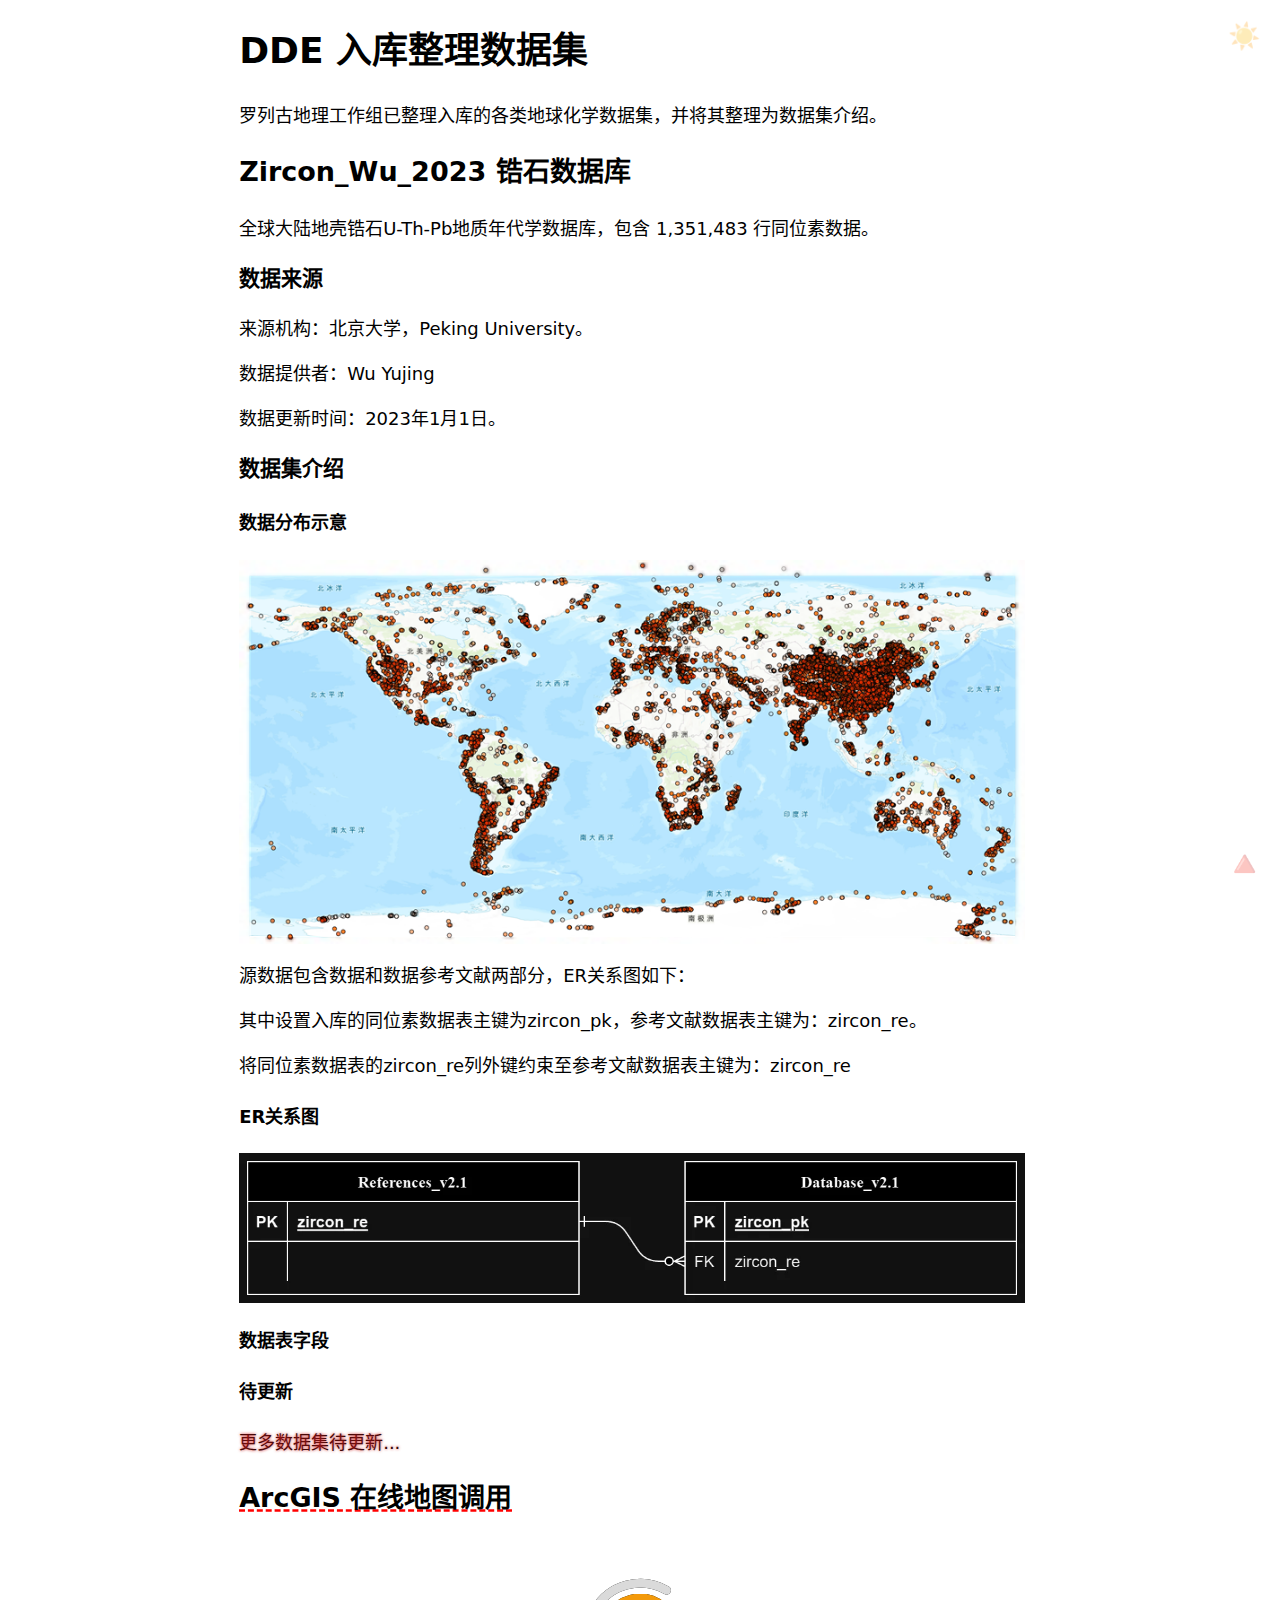
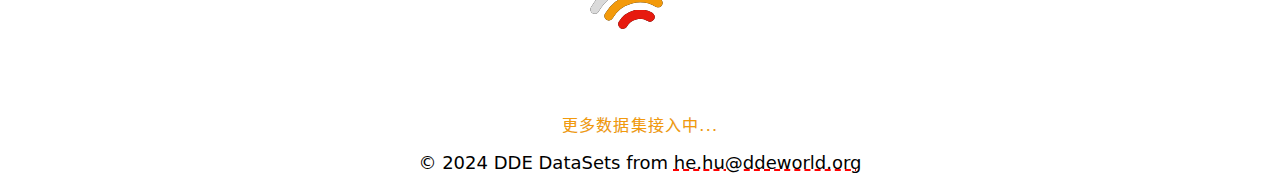
==== index.html @ 603abc11 "0.01 a标签优化" ====
<!DOCTYPE html>
<html lang="zh-CN">

<head>
  <meta charset="UTF-8" />
  <meta name="viewport" content="width=device-width, initial-scale=1.0" />
  <link rel="shortcut icon" href="./asset/pic/icon.svg" type="image/x-icon" />
  <title>DDE 整理数据集介绍</title>
  <link rel="stylesheet" href="./asset/css/main.css" />
  <link rel="stylesheet" href="./asset/css/ddeuse.css" />
  <script src="./asset/js/main.js"></script>
</head>

<body>
  <header>
    <button onclick="toggleColorSchemeMode()" id="toggle-color-scheme-change" title="切换深色模式/浅色模式"
      class="common-button"></button>
  </header>

  <main>
    <h1>DDE 入库整理数据集</h1>
    <p>
      罗列古地理工作组已整理入库的各类地球化学数据集，并将其整理为数据集介绍。
    </p>

    <h2>Zircon_Wu_2023 锆石数据库</h2>
    <p>
      全球大陆地壳锆石U-Th-Pb地质年代学数据库，包含 1,351,483 行同位素数据。
    </p>
    <h3>数据来源</h3>
    <p>来源机构：北京大学，Peking University。</p>
    <p>数据提供者：Wu Yujing</p>
    <p>数据更新时间：2023年1月1日。</p>
    <h3>数据集介绍</h3>
    <h4>数据分布示意</h4>

    <a href="./asset/pic/datapic/Zircon_Wu_2023.webp" target="_blank"><img
        src="./asset/pic/datapic/Zircon_Wu_2023-mid.png" title="全球大陆地壳锆石U-Th-Pb地质年代学数据库点位分布示意图"
        alt="全球大陆地壳锆石U-Th-Pb地质年代学数据库点位分布示意图，其中中国，欧洲，北美南美西部沿海区域的点位较为密集。"
        style="background-image: url('./asset/pic/datapic/Zircon_Wu_2023-low.jpg')" /></a>


    <p>源数据包含数据和数据参考文献两部分，ER关系图如下：</p>
    <p>
      其中设置入库的同位素数据表主键为zircon_pk，参考文献数据表主键为：zircon_re。
    </p>
    <p>
      将同位素数据表的zircon_re列外键约束至参考文献数据表主键为：zircon_re
    </p>
    <h4>ER关系图</h4>
    <img src="./asset/pic/datapic/Zircon_Wu_2023ERpic.webp" title="全球大陆地壳锆石U-Th-Pb地质年代学数据库ER关系图"
      alt="全球大陆地壳锆石U-Th-Pb地质年代学数据库ER关系图, 其中设置入库的同位素数据表主键为zircon_pk，参考文献数据表主键为：zircon_re，两者通过zircon_re列外键约束。"
      style="background-image: url('./asset/pic/datapic/Zircon_Wu_2023ERpic.webp')" />
    <h4>数据表字段</h4>

    <h4>待更新</h4>

    <p class="loading-text" data-text="更多数据集待更新...">更多数据集接入中</p>

    <h2>
      <a href="./page/ArcGIS/index.html" target="_blank">ArcGIS 在线地图调用</a>
    </h2>
  </main>

  <footer>
    <button type="button" onclick="window.scrollTo({top: 0, behavior: 'smooth'})" title="回到顶端" id="upupup"
      class="common-button">
      🔺
    </button>

    <div id="DDE-header">
      <div id="DDE-loader">
        <svg viewBox="0 0 88 88" class="circle-outer">
          <circle r="40" cy="43" cx="43" class="back"></circle>
          <circle r="40" cy="43" cx="43" class="front"></circle>
          <circle r="40" cy="43" cx="43" class="new"></circle>
        </svg>
        <svg viewBox="0 0 60 60" class="circle-middle">
          <circle r="27" cy="30" cx="30" class="back"></circle>
          <circle r="27" cy="30" cx="30" class="front"></circle>
        </svg>
        <svg viewBox="0 0 34 34" class="circle-inner">
          <circle r="14" cy="17" cx="17" class="back"></circle>
          <circle r="14" cy="17" cx="17" class="front"></circle>
        </svg>
        <div data-text="更多数据集接入中..." class="text"></div>
      </div>
    </div>

    <p>
      © 2024 DDE DataSets from
      <a href="mailto:he.hu@ddeworld.org">he.hu@ddeworld.org</a>
    </p>
  </footer>
</body>

</html>
---- asset/css/main.css ----
html {
  color-scheme: light dark;
}

body {
  font-family: system-ui;
  font-size: 1.125rem;
  line-height: 1.5;
  overflow-wrap: break-word;
  transition: all 0.36s ease-in-out;
}

main {
  width: min(70ch, 100% - 4rem);
  margin-inline: auto;
  /* background-color: #231009; */
}

a {
  text-decoration: underline dashed red;
  color: initial;
  background: linear-gradient(to right, red, #fff) no-repeat right bottom;
  background-size: 0 0.1rem;
  transition: background-size 0.3s ease-in-out;
}

/* 设置链接的样式 */
a:hover {
  background-position-x: left;
  text-decoration: none;
  background-size: 100% 0.15rem;
}

/* 令脚部居中 */
footer {
  width: min(80ch, 100% - 4rem);
  margin-inline: auto;
  text-align: center;
}

#DDE-header {
  /* background-color: #231; */
  width: fit-content;
  margin: 3.5rem auto;
  margin-inline: auto;
  align-items: center;
}

img,
svg,
video {
  max-width: 98%;
  height: auto;
  vertical-align: middle;
  font-style: italic;
  background-repeat: no-repeat;
  background-size: cover;
  shape-margin: 0.75rem;
}


/* 通用按钮样式 */
.common-button {
  position: fixed;
  width: 40px;
  height: 40px;
  line-height: 1;
  display: flex;
  align-items: center;
  justify-content: center;
  border-radius: 50%;
  cursor: pointer;
  background-color: transparent;
  border: none;
  user-select: none;
  transition: background-color 0.1s ease-in-out;
  opacity: 0.3;
}

.common-button:hover {
  opacity: 0.5;
  filter: blur(0.1rem);
}

.common-button:active {
  filter: none;
  opacity: 0.9;
  /* background-color: #666; */
}

/* 颜色切换按钮 */
#toggle-color-scheme-change {
  top: 16px;
  right: 16px;
  font-size: 26px;
}

/* 回到顶部按钮 */
#upupup {
  bottom: 16px;
  right: 16px;
  font-size: 36px;
}

/* 滚动加载字幕效果 */
.loading-text {
  visibility: hidden;
  position: relative;
}

.loading-text::before,
.loading-text::after {
  visibility: visible;
  content: attr(data-text);
}

.loading-text::after {
  color: #cf1919;
  /* font-weight: bold; */
  filter: blur(0.1rem);
  animation: textColorScroll 2s ease infinite;
  position: absolute;
  left: 0;
}

/* 定义文字滚动动画关键帧 */
@keyframes textColorScroll {
  0% {
    clip-path: inset(0 100% 0 0);
  }

  50% {
    clip-path: inset(0);
  }

  100% {
    clip-path: inset(0 0 0 100%);
  }
}
---- asset/css/ddeuse.css ----
#DDE-loader {
  --background: #231f20;
  --back-color: #000000;
  --outer-color: #dadada;
  --middle-color: #f39a0b;
  --inner-color: #e71a0f;
  --text-color: #dadadd;
  width: 118px;
  height: 118px;
  border-radius: 50px;
  position: relative;
  display: flex;
  justify-content: center;
  align-items: center;
  font-family: system-ui;
}

#DDE-loader svg {
  position: absolute;
  display: flex;
  justify-content: center;
  align-items: center;
}

#DDE-loader svg circle {
  position: absolute;
  fill: none;
  stroke-width: 6.6px;
  stroke-linecap: round;
  stroke-linejoin: round;
  transform: rotate(-150deg);
  transform-origin: center;
}

#DDE-loader svg circle.back {
  stroke: var(--back-color);
}

#DDE-loader svg.circle-outer {
  height: 118px;
  width: 118px;
}

#DDE-loader svg.circle-outer circle {
  stroke-dasharray: 62.75 188.25;
}

#DDE-loader svg.circle-outer circle.back {
  animation: circle-outer135 1.8s ease infinite 0.3s;
}

#DDE-loader svg.circle-outer circle.front {
  animation: circle-outer135 1.8s ease infinite 0.15s;
  stroke: var(--outer-color);
}

#DDE-loader svg.circle-middle {
  height: 80px;
  width: 80px;
}

#DDE-loader svg.circle-middle circle {
  stroke-dasharray: 42.5 127.5;
}

#DDE-loader svg.circle-middle circle.back {
  animation: circle-middle6123 1.8s ease infinite 0.25s;
}

#DDE-loader svg.circle-middle circle.front {
  animation: circle-middle6123 1.8s ease infinite 0.1s;
  stroke: var(--middle-color);
}

#DDE-loader svg.circle-inner {
  height: 48px;
  width: 48px;
}

#DDE-loader svg.circle-inner circle {
  stroke-dasharray: 22 66;
}

#DDE-loader svg.circle-inner circle.back {
  animation: circle-inner162 1.8s ease infinite 0.2s;
}

#DDE-loader svg.circle-inner circle.front {
  animation: circle-inner162 1.8s ease infinite 0.05s;
  stroke: var(--inner-color);
}

#DDE-loader .text {
  position: absolute;
  bottom: -45px;
  display: flex;
  justify-content: center;
  align-items: center;
  font-size: 1rem;
  letter-spacing: 1.2px;
  white-space: nowrap;
}

#DDE-loader .text::before,
#DDE-loader .text::after {
  content: attr(data-text);
}

#DDE-loader .text::before {
  color: var(--text-color);
}

#DDE-loader .text::after {
  color: var(--middle-color);
  animation: text-animation76 1.6s ease infinite;
  position: absolute;
  left: 0;
}

@keyframes circle-outer135 {
  0% {
    stroke-dashoffset: 30;
  }

  25% {
    stroke-dashoffset: 0;
  }

  65% {
    stroke-dashoffset: 301;
  }

  80% {
    stroke-dashoffset: 276;
  }

  100% {
    stroke-dashoffset: 276;
  }
}

@keyframes circle-middle6123 {
  0% {
    stroke-dashoffset: 22;
  }

  25% {
    stroke-dashoffset: 0;
  }

  65% {
    stroke-dashoffset: 204;
  }

  80% {
    stroke-dashoffset: 187;
  }

  100% {
    stroke-dashoffset: 187;
  }
}

@keyframes circle-inner162 {
  0% {
    stroke-dashoffset: 14;
  }

  25% {
    stroke-dashoffset: 0;
  }

  65% {
    stroke-dashoffset: 106;
  }

  80% {
    stroke-dashoffset: 97;
  }

  100% {
    stroke-dashoffset: 97;
  }
}

@keyframes text-animation76 {
  0% {
    clip-path: inset(0 100% 0 0);
  }

  50% {
    clip-path: inset(0);
  }

  100% {
    clip-path: inset(0 0 0 100%);
  }
}
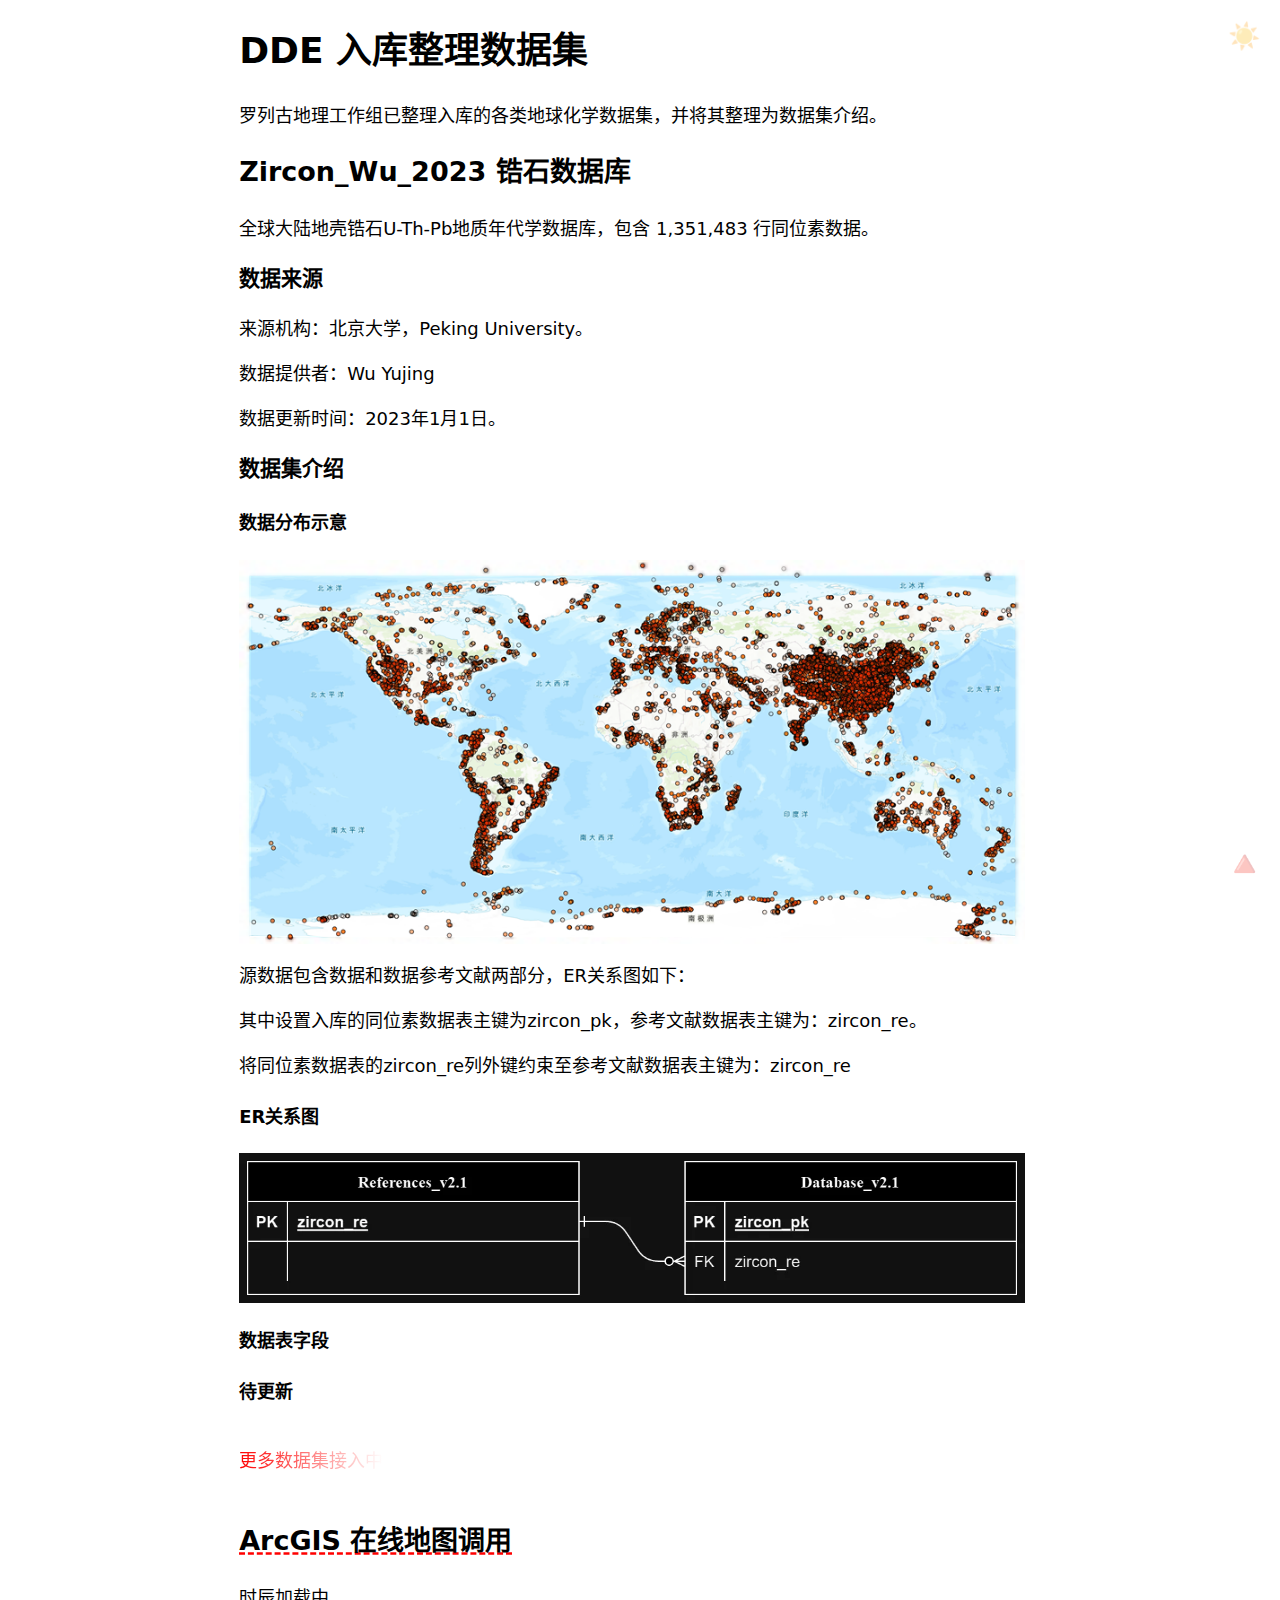
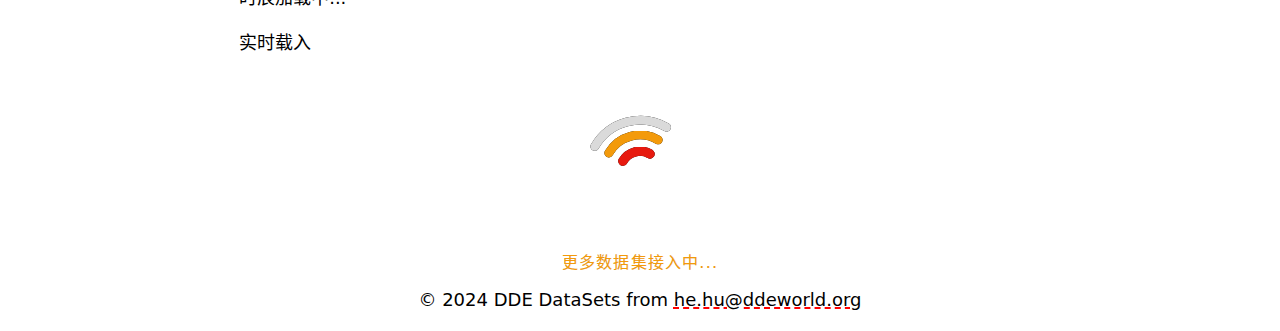
==== commit 3d7c4781: "0.01 time" ====
--- a/index.html
+++ b/index.html
@@ -9,6 +9,8 @@
   <link rel="stylesheet" href="./asset/css/main.css" />
   <link rel="stylesheet" href="./asset/css/ddeuse.css" />
   <script src="./asset/js/main.js"></script>
+  <script src="./asset/js/oldtime.js" type="text/javascript"></script>
+  <!-- <script src="./asset/js/realtime.js" type="text/javascript"></script> -->
 </head>
 
 <body>
@@ -53,13 +55,16 @@
       style="background-image: url('./asset/pic/datapic/Zircon_Wu_2023ERpic.webp')" />
     <h4>数据表字段</h4>
 
-    <h4>待更新</h4>
+    <h4 class="dynamic-text">待更新</h4>
 
     <p class="loading-text" data-text="更多数据集待更新...">更多数据集接入中</p>
 
     <h2>
       <a href="./page/ArcGIS/index.html" target="_blank">ArcGIS 在线地图调用</a>
     </h2>
+    <!-- 文字报时 -->
+    <p id="shichen">时辰加载中...</p>
+    <p id="Totime">实时载入</p>
   </main>
 
   <footer>
@@ -87,6 +92,7 @@
       </div>
     </div>
 
+
     <p>
       © 2024 DDE DataSets from
       <a href="mailto:he.hu@ddeworld.org">he.hu@ddeworld.org</a>
--- a/asset/css/main.css
+++ b/asset/css/main.css
@@ -78,13 +78,12 @@
 }
 
 .common-button:hover {
-  opacity: 0.5;
-  filter: blur(0.1rem);
+  opacity: 0.9;
 }
 
 .common-button:active {
-  filter: none;
-  opacity: 0.9;
+  opacity: 0.5;
+  filter: blur(0.1rem);
   /* background-color: #666; */
 }
 
@@ -104,23 +103,21 @@
 
 /* 滚动加载字幕效果 */
 .loading-text {
-  visibility: hidden;
+  /* visibility: hidden; */
   position: relative;
+  display: inline-block;
+  overflow: hidden;
+  background-clip: text;
+  -webkit-background-clip: text;
+  color: transparent;
+  background-image: linear-gradient(to right, red, white);
+  background-size: 100% 100%;
+  animation: textColorScroll 1s ease infinite;
 }
 
-.loading-text::before,
-.loading-text::after {
-  visibility: visible;
-  content: attr(data-text);
-}
-
-.loading-text::after {
-  color: #cf1919;
-  /* font-weight: bold; */
-  filter: blur(0.1rem);
-  animation: textColorScroll 2s ease infinite;
-  position: absolute;
-  left: 0;
+/* 闪烁字体 */
+.dynamic-text {
+  animation: textAnimation 1.6s ease infinite;
 }
 
 /* 定义文字滚动动画关键帧 */
@@ -136,4 +133,31 @@
   100% {
     clip-path: inset(0 0 0 100%);
   }
+}
+
+@keyframes textAnimation {
+  0% {
+    color: #9c9;
+    transform: translateX(0);
+  }
+
+  20% {
+    color: #f39a0b;
+    transform: translateX(0px);
+  }
+
+  50% {
+    color: #e71a0f;
+    transform: translateX(0px);
+  }
+
+  75% {
+    color: #f39a0b;
+    transform: translateX(0px);
+  }
+
+  100% {
+    color: #9c9;
+    transform: translateX(0);
+  }
 }--- a/asset/css/ddeuse.css
+++ b/asset/css/ddeuse.css
@@ -195,4 +195,113 @@
   100% {
     clip-path: inset(0 0 0 100%);
   }
+}
+
+
+.switch {
+  font-size: 17px;
+  position: relative;
+  display: inline-block;
+  width: 64px;
+  height: 34px;
+}
+
+.switch input {
+  opacity: 0;
+  width: 0;
+  height: 0;
+}
+
+.slider {
+  position: absolute;
+  cursor: pointer;
+  top: 0;
+  left: 0;
+  right: 0;
+  bottom: 0;
+  background-color: #73C0FC;
+  transition: .4s;
+  border-radius: 30px;
+}
+
+.slider:before {
+  position: absolute;
+  content: "";
+  height: 30px;
+  width: 30px;
+  border-radius: 20px;
+  left: 2px;
+  bottom: 2px;
+  z-index: 2;
+  background-color: #e8e8e8;
+  transition: .4s;
+}
+
+.sun svg {
+  position: absolute;
+  top: 6px;
+  left: 36px;
+  z-index: 1;
+  width: 24px;
+  height: 24px;
+}
+
+.moon svg {
+  fill: #73C0FC;
+  position: absolute;
+  top: 5px;
+  left: 5px;
+  z-index: 1;
+  width: 24px;
+  height: 24px;
+}
+
+@keyframes rotate {
+
+  0% {
+    transform: rotate(0);
+  }
+
+  100% {
+    transform: rotate(360deg);
+  }
+}
+
+.sun svg {
+  animation: rotate 15s linear infinite;
+}
+
+@keyframes tilt {
+
+  0% {
+    transform: rotate(0deg);
+  }
+
+  25% {
+    transform: rotate(-10deg);
+  }
+
+  75% {
+    transform: rotate(10deg);
+  }
+
+  100% {
+    transform: rotate(0deg);
+  }
+}
+
+.moon svg {
+  animation: tilt 5s linear infinite;
+}
+
+.input:checked+.slider {
+  background-color: #183153;
+}
+
+.input:focus+.slider {
+  box-shadow: 0 0 1px #183153;
+}
+
+.input:checked+.slider:before {
+  transform: translateX(30px);
 }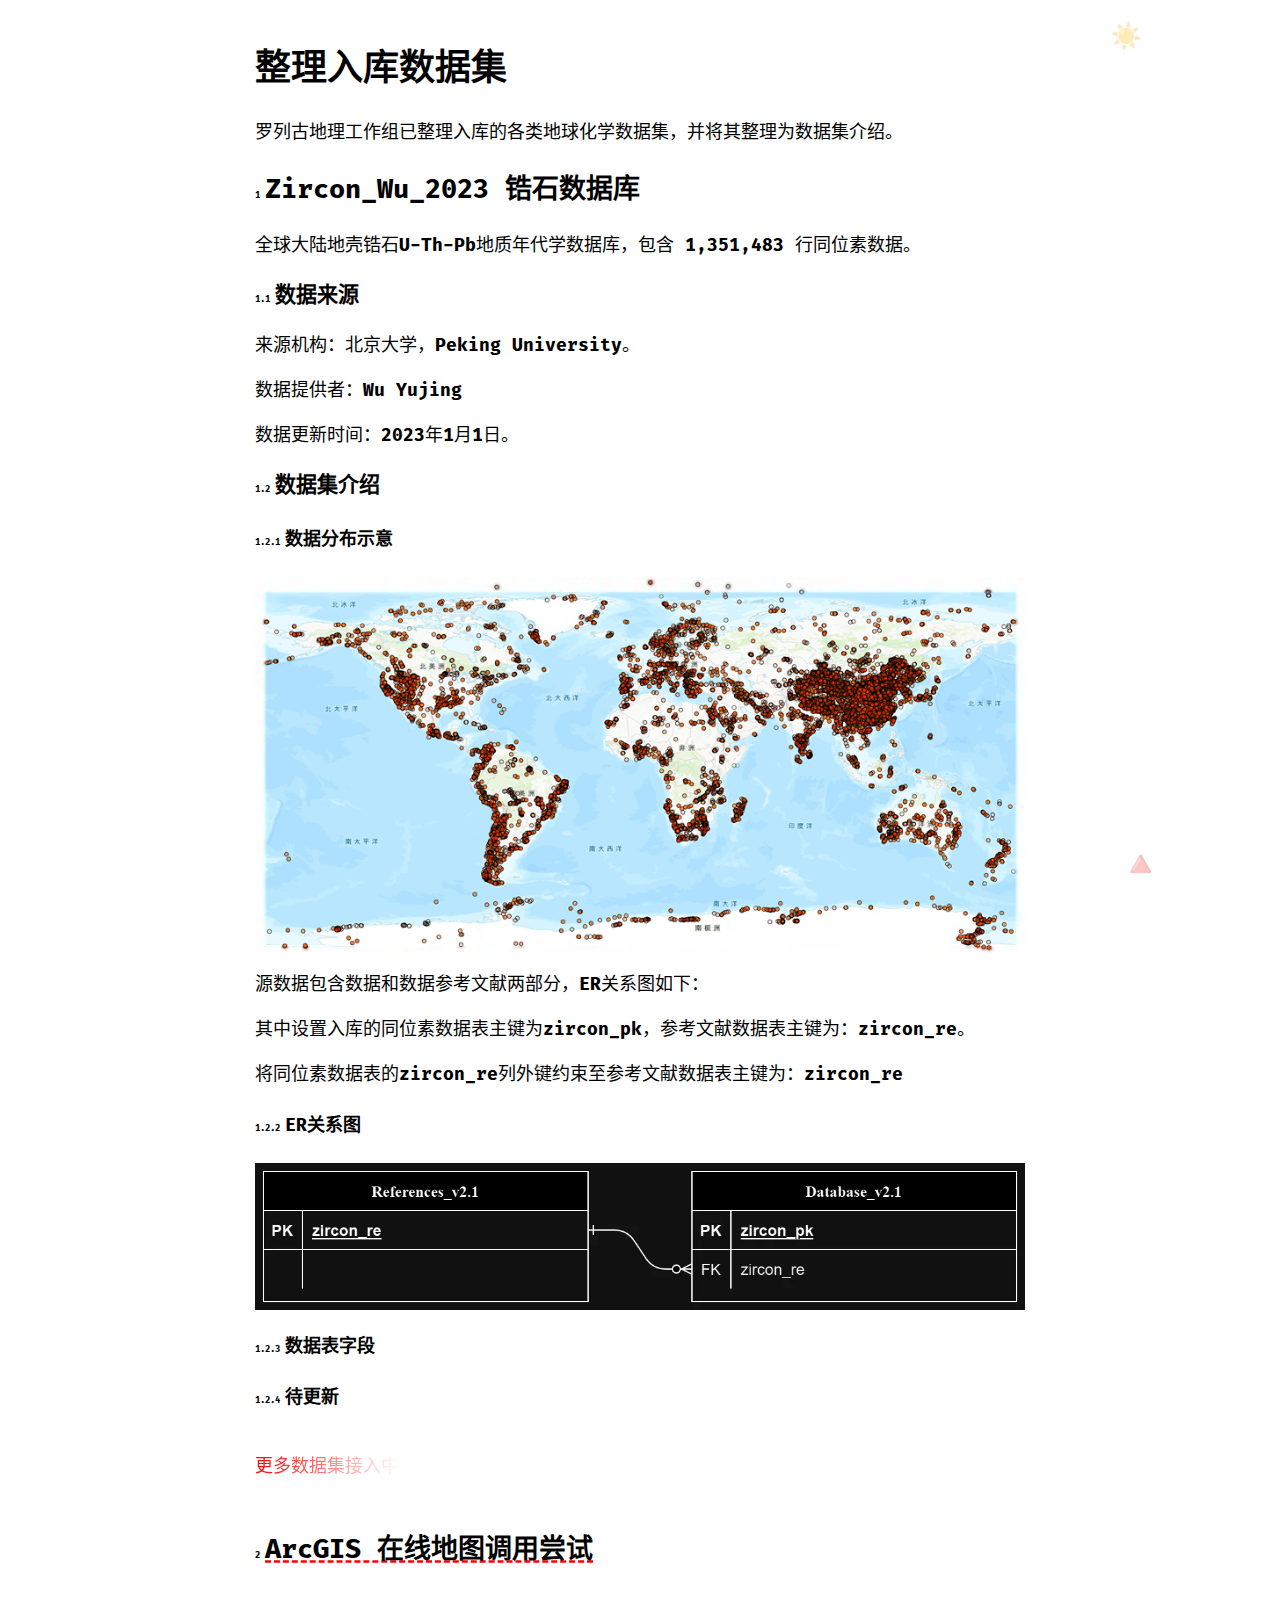
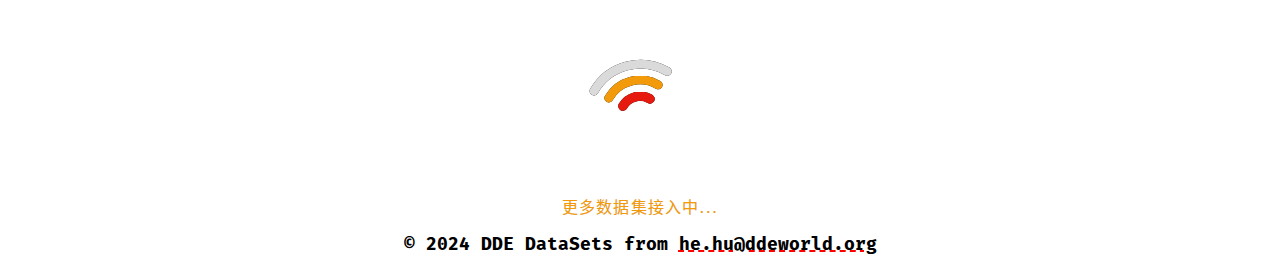
==== commit ebbb5242: "0.02 编号 字体" ====
--- a/index.html
+++ b/index.html
@@ -20,7 +20,7 @@
   </header>
 
   <main>
-    <h1>DDE 入库整理数据集</h1>
+    <h1 id="titleH1" title="DDE古地理组制作">整理入库数据集</h1>
     <p>
       罗列古地理工作组已整理入库的各类地球化学数据集，并将其整理为数据集介绍。
     </p>
@@ -60,11 +60,11 @@
     <p class="loading-text" data-text="更多数据集待更新...">更多数据集接入中</p>
 
     <h2>
-      <a href="./page/ArcGIS/index.html" target="_blank">ArcGIS 在线地图调用</a>
+      <a href="./page/ArcGIS/index.html" target="_blank">ArcGIS 在线地图调用尝试</a>
     </h2>
     <!-- 文字报时 -->
-    <p id="shichen">时辰加载中...</p>
-    <p id="Totime">实时载入</p>
+    <!-- <p id="shichen">时辰加载中...</p> -->
+    <!-- <p id="Totime">实时载入</p> -->
   </main>
 
   <footer>
--- a/asset/css/main.css
+++ b/asset/css/main.css
@@ -1,9 +1,41 @@
+/* 添加自定义字体 */
+/* 可口可乐字体 */
+@font-face {
+  font-family: "Coca";
+  src: local(""), url("../font/Coca.woff2") format("woff2");
+  font-weight: bolder;
+}
+
+/* Firecode */
+@font-face {
+  font-family: "Fira";
+  src: local(""), url("../font/FiraCode-Bold.woff2") format("woff2");
+}
+
+/* Firecode */
+@font-face {
+  font-family: "Casc";
+  src: local(""), url("../font/CascadiaMono.woff2") format("woff2");
+}
+
+/* 设置全局变量 */
+:root {
+  --vvv: calc(100% - 4rem);
+  --viewwith: min(70ch, 65rem, var(--vvv));
+  --😶‍🌫️dis: calc((100% - var(--viewwith))/2);
+  --gggreen: #99cc99;
+  --🔤family_0: Fira, system-ui;
+  --🔤family_1: Fira, Coca, system-ui;
+  --🔤family_2: Casc, Coca, system-ui;
+}
+
+
 html {
   color-scheme: light dark;
 }
 
 body {
-  font-family: system-ui;
+  font-family: var(--🔤family_0);
   font-size: 1.125rem;
   line-height: 1.5;
   overflow-wrap: break-word;
@@ -11,15 +43,19 @@
 }
 
 main {
-  width: min(70ch, 100% - 4rem);
+  width: var(--viewwith);
   margin-inline: auto;
-  /* background-color: #231009; */
+  padding: 0.5em;
+  /* background-color: ; */
+  /* backdrop-filter: blur(15px) saturate(180%); */
+  /* border-radius: 1em; */
+  /* border: 1px dashed #99cc9980; */
 }
 
 a {
   text-decoration: underline dashed red;
   color: initial;
-  background: linear-gradient(to right, red, #fff) no-repeat right bottom;
+  background: linear-gradient(to right, red, #9c9) no-repeat right bottom;
   background-size: 0 0.1rem;
   transition: background-size 0.3s ease-in-out;
 }
@@ -38,18 +74,11 @@
   text-align: center;
 }
 
-#DDE-header {
-  /* background-color: #231; */
-  width: fit-content;
-  margin: 3.5rem auto;
-  margin-inline: auto;
-  align-items: center;
-}
 
 img,
 svg,
 video {
-  max-width: 98%;
+  max-width: 100%;
   height: auto;
   vertical-align: middle;
   font-style: italic;
@@ -75,6 +104,7 @@
   user-select: none;
   transition: background-color 0.1s ease-in-out;
   opacity: 0.3;
+  z-index: 16;
 }
 
 .common-button:hover {
@@ -90,15 +120,23 @@
 /* 颜色切换按钮 */
 #toggle-color-scheme-change {
   top: 16px;
-  right: 16px;
+  right: var(--😶‍🌫️dis);
   font-size: 26px;
 }
 
 /* 回到顶部按钮 */
 #upupup {
   bottom: 16px;
-  right: 16px;
+  right: var(--😶‍🌫️dis);
   font-size: 36px;
+}
+
+#DDE-header {
+  /* background-color: #231; */
+  width: fit-content;
+  margin: 3.5rem auto;
+  margin-inline: auto;
+  align-items: center;
 }
 
 /* 滚动加载字幕效果 */
@@ -160,4 +198,120 @@
     color: #9c9;
     transform: translateX(0);
   }
+}
+
+/* 中文年代时间 */
+#shichen,
+#Totime {
+  font-family: var(--🔤family_2);
+  user-select: none;
+}
+
+#titleH1:hover::after {
+  /* visibility: hidden; */
+  font-size: smaller;
+  content: ' DDE古地理组制作';
+  opacity: 0.6;
+}
+
+/* 自动编号 */
+/* 前6级标题自动编号 */
+main {
+  counter-reset: h1counter;
+}
+
+h1 {
+  counter-reset: h2counter;
+}
+
+h2 {
+  counter-reset: h3counter;
+}
+
+h3 {
+  counter-reset: h4counter;
+}
+
+h4 {
+  counter-reset: h5counter;
+}
+
+h5 {
+  counter-reset: h6counter;
+}
+
+h6 {
+  counter-reset: h6counter;
+}
+
+/* h1:before {
+  font-size: 80%;
+  counter-increment: h1counter;
+  content: counter(h1counter) "\0000a0";
+  visibility: visible;
+} */
+
+h2::before,
+h3::before,
+h4::before,
+h5::before,
+h6::before {
+  font-size: xx-small;
+  animation-duration: 0s;
+}
+
+h2::before {
+  counter-increment: h2counter;
+  /* content: counter(h2counter, cjk-decimal) "、"; */
+  content: counter(h2counter) " ";
+}
+
+h3::before {
+  counter-increment: h3counter;
+  content: counter(h2counter) "." counter(h3counter) "\0000a0";
+}
+
+h4::before {
+  counter-increment: h4counter;
+  content: counter(h2counter) "." counter(h3counter) "." counter(h4counter) "\0000a0";
+}
+
+h5::before {
+  counter-increment: h5counter;
+  content: counter(h2counter) "." counter(h3counter) "." counter(h4counter) "."
+    counter(h5counter) "\0000a0";
+}
+
+h6::before {
+  counter-increment: h6counter;
+  content: counter(h2counter) "." counter(h3counter) "." counter(h4counter) "."
+    counter(h5counter) "." counter(h6counter) "\0000a0";
+}
+
+h2:hover::before,
+h3:hover::before,
+h4:hover::before,
+h5:hover::before,
+h6:hover::before {
+  /* font-size: 120%; */
+  visibility: visible;
+  animation-name: delayedHide;
+  animation-fill-mode: forwards;
+  animation-duration: 1s;
+}
+
+@keyframes delayedHide {
+  0% {
+    /* filter: blur(1px); */
+    opacity: 0.3;
+  }
+
+  50% {
+    opacity: 0.6;
+  }
+
+  /* 维持可见状态至动画结束前 */
+  100% {
+    opacity: 1;
+  }
 }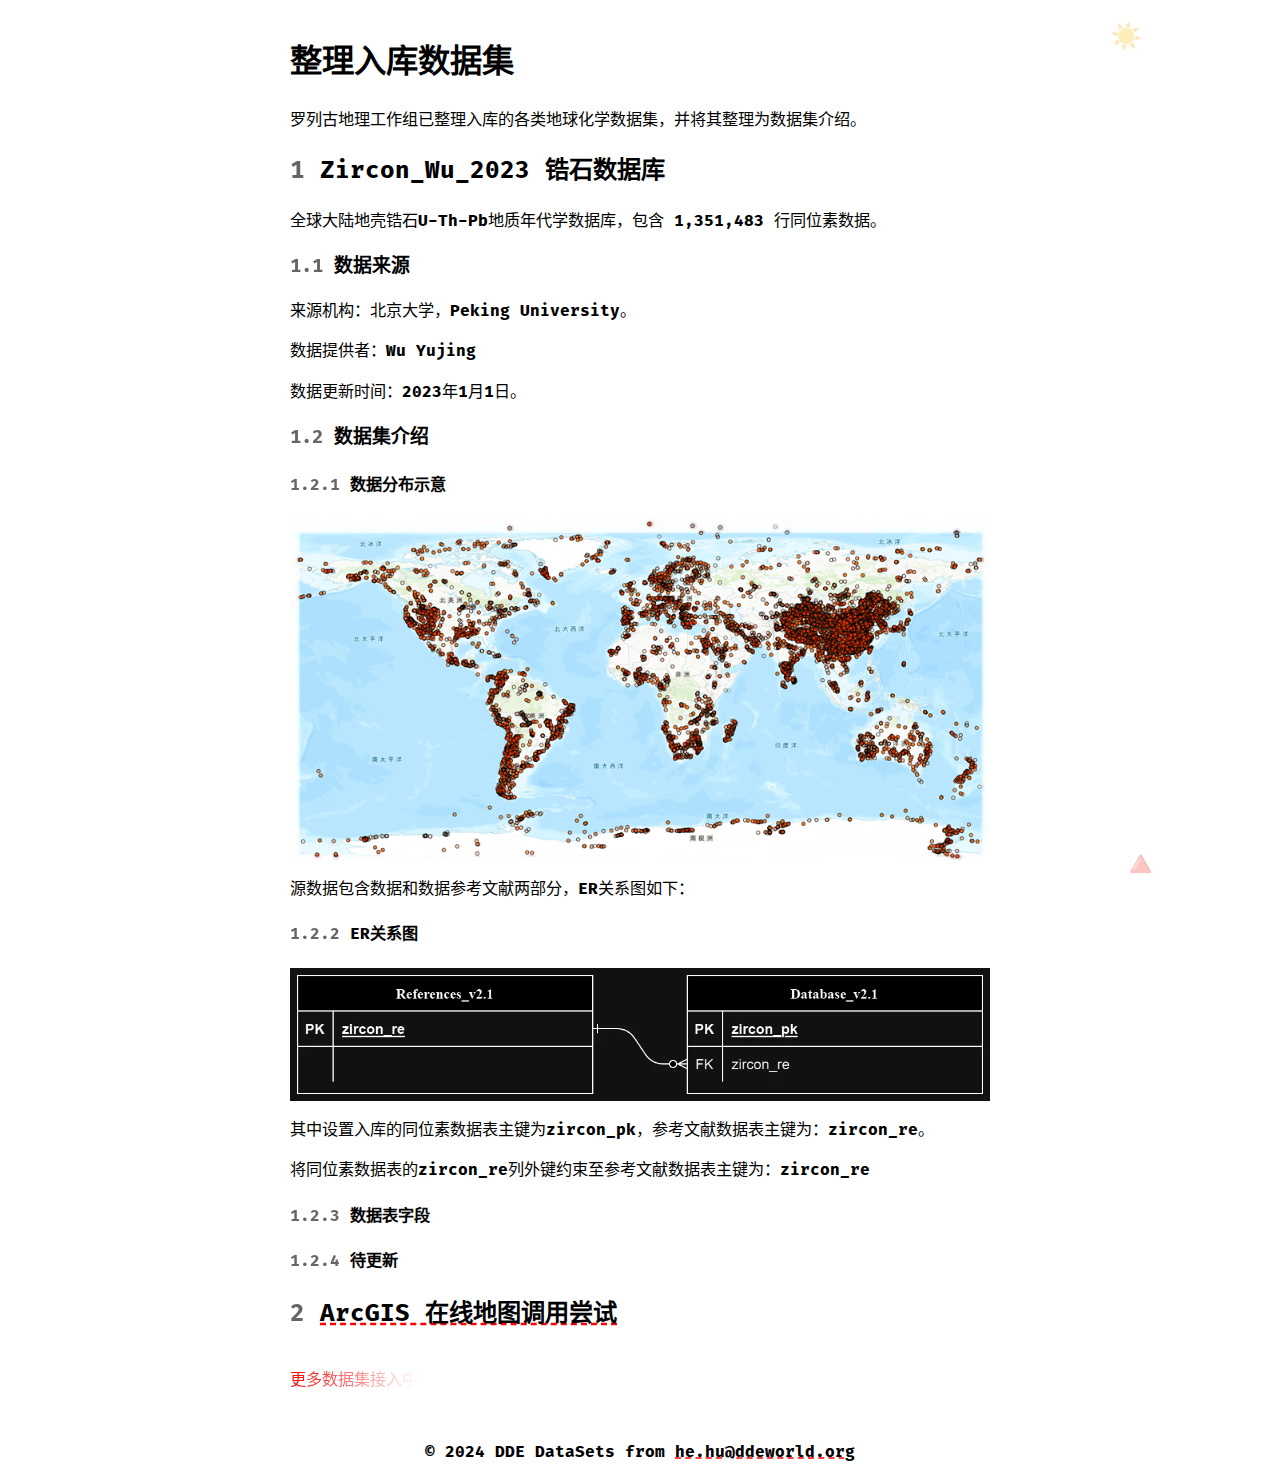
==== commit 12d48969: "0.02 规范代码" ====
--- a/index.html
+++ b/index.html
@@ -1,103 +1,100 @@
 <!DOCTYPE html>
 <html lang="zh-CN">
+  <head>
+    <meta charset="UTF-8" />
+    <meta name="viewport" content="width=device-width, initial-scale=1.0" />
+    <link rel="shortcut icon" href="./asset/pic/icon.svg" type="image/x-icon" />
+    <title>DDE 整理数据集介绍</title>
+    <link rel="stylesheet" href="./asset/css/main.css" />
+    <link rel="stylesheet" href="./asset/css/ddeuse.css" />
+    <script src="./asset/js/main.js"></script>
+    <script src="./asset/js/test.js"></script>
+  </head>
 
-<head>
-  <meta charset="UTF-8" />
-  <meta name="viewport" content="width=device-width, initial-scale=1.0" />
-  <link rel="shortcut icon" href="./asset/pic/icon.svg" type="image/x-icon" />
-  <title>DDE 整理数据集介绍</title>
-  <link rel="stylesheet" href="./asset/css/main.css" />
-  <link rel="stylesheet" href="./asset/css/ddeuse.css" />
-  <script src="./asset/js/main.js"></script>
-  <script src="./asset/js/oldtime.js" type="text/javascript"></script>
-  <!-- <script src="./asset/js/realtime.js" type="text/javascript"></script> -->
-</head>
+  <body>
+    <header>
+      <button
+        onclick="toggleColorSchemeMode()"
+        id="toggle-color-scheme-change"
+        title="切换深色模式/浅色模式"
+        class="common-button"
+      ></button>
+    </header>
 
-<body>
-  <header>
-    <button onclick="toggleColorSchemeMode()" id="toggle-color-scheme-change" title="切换深色模式/浅色模式"
-      class="common-button"></button>
-  </header>
+    <main>
+      <h1 id="titleH1" title="DDE古地理组制作">整理入库数据集</h1>
+      <p>
+        罗列古地理工作组已整理入库的各类地球化学数据集，并将其整理为数据集介绍。
+      </p>
 
-  <main>
-    <h1 id="titleH1" title="DDE古地理组制作">整理入库数据集</h1>
-    <p>
-      罗列古地理工作组已整理入库的各类地球化学数据集，并将其整理为数据集介绍。
-    </p>
+      <h2>Zircon_Wu_2023 锆石数据库</h2>
+      <p>
+        全球大陆地壳锆石U-Th-Pb地质年代学数据库，包含 1,351,483 行同位素数据。
+      </p>
+      <h3>数据来源</h3>
+      <p>来源机构：北京大学，Peking University。</p>
+      <p>数据提供者：Wu Yujing</p>
+      <p>数据更新时间：2023年1月1日。</p>
+      <h3>数据集介绍</h3>
+      <h4>数据分布示意</h4>
 
-    <h2>Zircon_Wu_2023 锆石数据库</h2>
-    <p>
-      全球大陆地壳锆石U-Th-Pb地质年代学数据库，包含 1,351,483 行同位素数据。
-    </p>
-    <h3>数据来源</h3>
-    <p>来源机构：北京大学，Peking University。</p>
-    <p>数据提供者：Wu Yujing</p>
-    <p>数据更新时间：2023年1月1日。</p>
-    <h3>数据集介绍</h3>
-    <h4>数据分布示意</h4>
+      <a href="./asset/pic/data_pic/Zircon_Wu_2023.webp" target="_blank"
+        ><img
+          src="./asset/pic/data_pic/Zircon_Wu_2023-mid.png"
+          title="全球大陆地壳锆石U-Th-Pb地质年代学数据库点位分布示意图"
+          alt="全球大陆地壳锆石U-Th-Pb地质年代学数据库点位分布示意图，其中中国，欧洲，北美南美西部沿海区域的点位较为密集。"
+          style="
+            background-image: url('./asset/pic/data_pic/Zircon_Wu_2023-low.jpg');
+          "
+      /></a>
 
-    <a href="./asset/pic/datapic/Zircon_Wu_2023.webp" target="_blank"><img
-        src="./asset/pic/datapic/Zircon_Wu_2023-mid.png" title="全球大陆地壳锆石U-Th-Pb地质年代学数据库点位分布示意图"
-        alt="全球大陆地壳锆石U-Th-Pb地质年代学数据库点位分布示意图，其中中国，欧洲，北美南美西部沿海区域的点位较为密集。"
-        style="background-image: url('./asset/pic/datapic/Zircon_Wu_2023-low.jpg')" /></a>
+      <p>源数据包含数据和数据参考文献两部分，ER关系图如下：</p>
 
+      <h4>ER关系图</h4>
+      <img
+        src="./asset/pic/data_pic/Zircon_Wu_2023ERpic.webp"
+        title="全球大陆地壳锆石U-Th-Pb地质年代学数据库ER关系图"
+        alt="全球大陆地壳锆石U-Th-Pb地质年代学数据库ER关系图, 其中设置入库的同位素数据表主键为zircon_pk，参考文献数据表主键为：zircon_re，两者通过zircon_re列外键约束。"
+        style="
+          background-image: url('./asset/pic/data_pic/Zircon_Wu_2023ERpic.webp');
+        "
+      />
 
-    <p>源数据包含数据和数据参考文献两部分，ER关系图如下：</p>
-    <p>
-      其中设置入库的同位素数据表主键为zircon_pk，参考文献数据表主键为：zircon_re。
-    </p>
-    <p>
-      将同位素数据表的zircon_re列外键约束至参考文献数据表主键为：zircon_re
-    </p>
-    <h4>ER关系图</h4>
-    <img src="./asset/pic/datapic/Zircon_Wu_2023ERpic.webp" title="全球大陆地壳锆石U-Th-Pb地质年代学数据库ER关系图"
-      alt="全球大陆地壳锆石U-Th-Pb地质年代学数据库ER关系图, 其中设置入库的同位素数据表主键为zircon_pk，参考文献数据表主键为：zircon_re，两者通过zircon_re列外键约束。"
-      style="background-image: url('./asset/pic/datapic/Zircon_Wu_2023ERpic.webp')" />
-    <h4>数据表字段</h4>
+      <p>
+        其中设置入库的同位素数据表主键为zircon_pk，参考文献数据表主键为：zircon_re。
+      </p>
+      <p>
+        将同位素数据表的zircon_re列外键约束至参考文献数据表主键为：zircon_re
+      </p>
+      <h4>数据表字段</h4>
 
-    <h4 class="dynamic-text">待更新</h4>
+      <h4 class="dynamic-text">待更新</h4>
 
-    <p class="loading-text" data-text="更多数据集待更新...">更多数据集接入中</p>
+      <h2>
+        <a href="./page/ArcGIS/index.html" target="_blank"
+          >ArcGIS 在线地图调用尝试</a
+        >
+      </h2>
+      <p class="loading-text" data-text="更多数据集待更新...">
+        更多数据集接入中
+      </p>
+    </main>
 
-    <h2>
-      <a href="./page/ArcGIS/index.html" target="_blank">ArcGIS 在线地图调用尝试</a>
-    </h2>
-    <!-- 文字报时 -->
-    <!-- <p id="shichen">时辰加载中...</p> -->
-    <!-- <p id="Totime">实时载入</p> -->
-  </main>
+    <footer>
+      <button
+        type="button"
+        onclick="window.scrollTo({top: 0, behavior: 'smooth'})"
+        title="回到顶端"
+        id="backToTop"
+        class="common-button hidden"
+      >
+        🔺
+      </button>
 
-  <footer>
-    <button type="button" onclick="window.scrollTo({top: 0, behavior: 'smooth'})" title="回到顶端" id="upupup"
-      class="common-button">
-      🔺
-    </button>
-
-    <div id="DDE-header">
-      <div id="DDE-loader">
-        <svg viewBox="0 0 88 88" class="circle-outer">
-          <circle r="40" cy="43" cx="43" class="back"></circle>
-          <circle r="40" cy="43" cx="43" class="front"></circle>
-          <circle r="40" cy="43" cx="43" class="new"></circle>
-        </svg>
-        <svg viewBox="0 0 60 60" class="circle-middle">
-          <circle r="27" cy="30" cx="30" class="back"></circle>
-          <circle r="27" cy="30" cx="30" class="front"></circle>
-        </svg>
-        <svg viewBox="0 0 34 34" class="circle-inner">
-          <circle r="14" cy="17" cx="17" class="back"></circle>
-          <circle r="14" cy="17" cx="17" class="front"></circle>
-        </svg>
-        <div data-text="更多数据集接入中..." class="text"></div>
-      </div>
-    </div>
-
-
-    <p>
-      © 2024 DDE DataSets from
-      <a href="mailto:he.hu@ddeworld.org">he.hu@ddeworld.org</a>
-    </p>
-  </footer>
-</body>
-
-</html>+      <p>
+        © 2024 DDE DataSets from
+        <a href="mailto:he.hu@ddeworld.org">he.hu@ddeworld.org</a>
+      </p>
+    </footer>
+  </body>
+</html>
--- a/asset/css/main.css
+++ b/asset/css/main.css
@@ -6,13 +6,13 @@
   font-weight: bolder;
 }
 
-/* Firecode */
+/* FireCode */
 @font-face {
   font-family: "Fira";
   src: local(""), url("../font/FiraCode-Bold.woff2") format("woff2");
 }
 
-/* Firecode */
+/* Cascadia */
 @font-face {
   font-family: "Casc";
   src: local(""), url("../font/CascadiaMono.woff2") format("woff2");
@@ -21,29 +21,29 @@
 /* 设置全局变量 */
 :root {
   --vvv: calc(100% - 4rem);
-  --viewwith: min(70ch, 65rem, var(--vvv));
-  --😶‍🌫️dis: calc((100% - var(--viewwith))/2);
-  --gggreen: #99cc99;
+  --view_with: min(70ch, 65rem, var(--vvv));
+  --😶‍🌫️dis: calc((100% - var(--view_with)) / 2);
+  --gg_green: #99cc99;
+  --font_size: clamp(0.85rem, 0.85rem + 0.2vw, 1.25rem);
   --🔤family_0: Fira, system-ui;
   --🔤family_1: Fira, Coca, system-ui;
   --🔤family_2: Casc, Coca, system-ui;
 }
 
-
 html {
   color-scheme: light dark;
 }
 
 body {
   font-family: var(--🔤family_0);
-  font-size: 1.125rem;
+  font-size: var(--font_size, 1.125rem);
   line-height: 1.5;
   overflow-wrap: break-word;
   transition: all 0.36s ease-in-out;
 }
 
 main {
-  width: var(--viewwith);
+  width: var(--view_with);
   margin-inline: auto;
   padding: 0.5em;
   /* background-color: ; */
@@ -73,7 +73,6 @@
   margin-inline: auto;
   text-align: center;
 }
-
 
 img,
 svg,
@@ -86,7 +85,6 @@
   background-size: cover;
   shape-margin: 0.75rem;
 }
-
 
 /* 通用按钮样式 */
 .common-button {
@@ -125,10 +123,11 @@
 }
 
 /* 回到顶部按钮 */
-#upupup {
+#backToTop {
   bottom: 16px;
   right: var(--😶‍🌫️dis);
   font-size: 36px;
+  /* visibility: hidden; */
 }
 
 #DDE-header {
@@ -200,21 +199,13 @@
   }
 }
 
-/* 中文年代时间 */
-#shichen,
-#Totime {
-  font-family: var(--🔤family_2);
-  user-select: none;
-}
-
 #titleH1:hover::after {
   /* visibility: hidden; */
   font-size: smaller;
-  content: ' DDE古地理组制作';
+  content: " DDE古地理组制作";
   opacity: 0.6;
 }
 
-/* 自动编号 */
 /* 前6级标题自动编号 */
 main {
   counter-reset: h1counter;
@@ -243,26 +234,17 @@
 h6 {
   counter-reset: h6counter;
 }
-
-/* h1:before {
-  font-size: 80%;
-  counter-increment: h1counter;
-  content: counter(h1counter) "\0000a0";
-  visibility: visible;
-} */
 
 h2::before,
 h3::before,
 h4::before,
 h5::before,
 h6::before {
-  font-size: xx-small;
-  animation-duration: 0s;
+  opacity: 0.6;
 }
 
 h2::before {
   counter-increment: h2counter;
-  /* content: counter(h2counter, cjk-decimal) "、"; */
   content: counter(h2counter) " ";
 }
 
@@ -273,7 +255,8 @@
 
 h4::before {
   counter-increment: h4counter;
-  content: counter(h2counter) "." counter(h3counter) "." counter(h4counter) "\0000a0";
+  content: counter(h2counter) "." counter(h3counter) "." counter(h4counter)
+    "\0000a0";
 }
 
 h5::before {
@@ -293,25 +276,7 @@
 h4:hover::before,
 h5:hover::before,
 h6:hover::before {
-  /* font-size: 120%; */
   visibility: visible;
-  animation-name: delayedHide;
-  animation-fill-mode: forwards;
-  animation-duration: 1s;
-}
-
-@keyframes delayedHide {
-  0% {
-    /* filter: blur(1px); */
-    opacity: 0.3;
-  }
-
-  50% {
-    opacity: 0.6;
-  }
-
-  /* 维持可见状态至动画结束前 */
-  100% {
-    opacity: 1;
-  }
-}+  filter: brightness(1.5);
+  opacity: 1;
+}
--- a/asset/css/ddeuse.css
+++ b/asset/css/ddeuse.css
@@ -197,7 +197,6 @@
   }
 }
 
-
 .switch {
   font-size: 17px;
   position: relative;
@@ -219,8 +218,8 @@
   left: 0;
   right: 0;
   bottom: 0;
-  background-color: #73C0FC;
-  transition: .4s;
+  background-color: #73c0fc;
+  transition: 0.4s;
   border-radius: 30px;
 }
 
@@ -234,7 +233,7 @@
   bottom: 2px;
   z-index: 2;
   background-color: #e8e8e8;
-  transition: .4s;
+  transition: 0.4s;
 }
 
 .sun svg {
@@ -247,7 +246,7 @@
 }
 
 .moon svg {
-  fill: #73C0FC;
+  fill: #73c0fc;
   position: absolute;
   top: 5px;
   left: 5px;
@@ -257,7 +256,6 @@
 }
 
 @keyframes rotate {
-
   0% {
     transform: rotate(0);
   }
@@ -272,7 +270,6 @@
 }
 
 @keyframes tilt {
-
   0% {
     transform: rotate(0deg);
   }
@@ -294,14 +291,14 @@
   animation: tilt 5s linear infinite;
 }
 
-.input:checked+.slider {
+.input:checked + .slider {
   background-color: #183153;
 }
 
-.input:focus+.slider {
+.input:focus + .slider {
   box-shadow: 0 0 1px #183153;
 }
 
-.input:checked+.slider:before {
+.input:checked + .slider:before {
   transform: translateX(30px);
-}+}
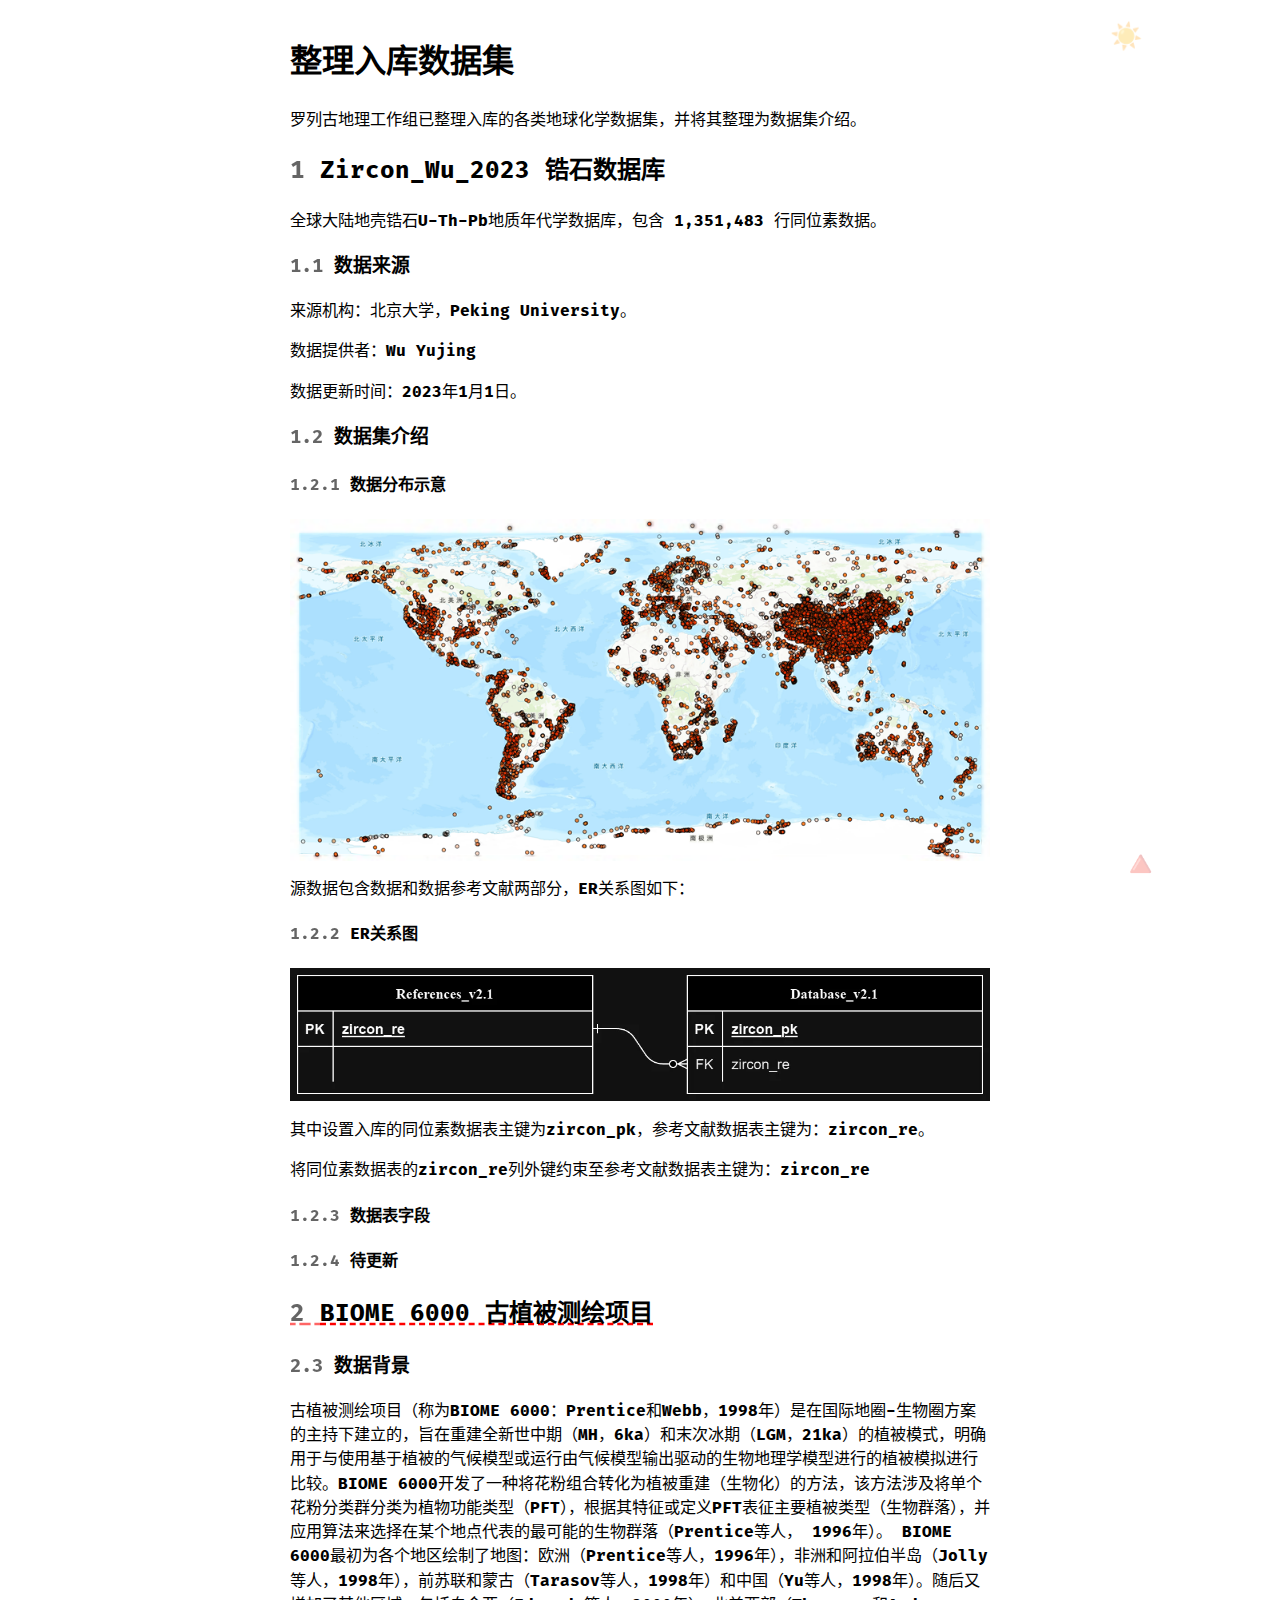
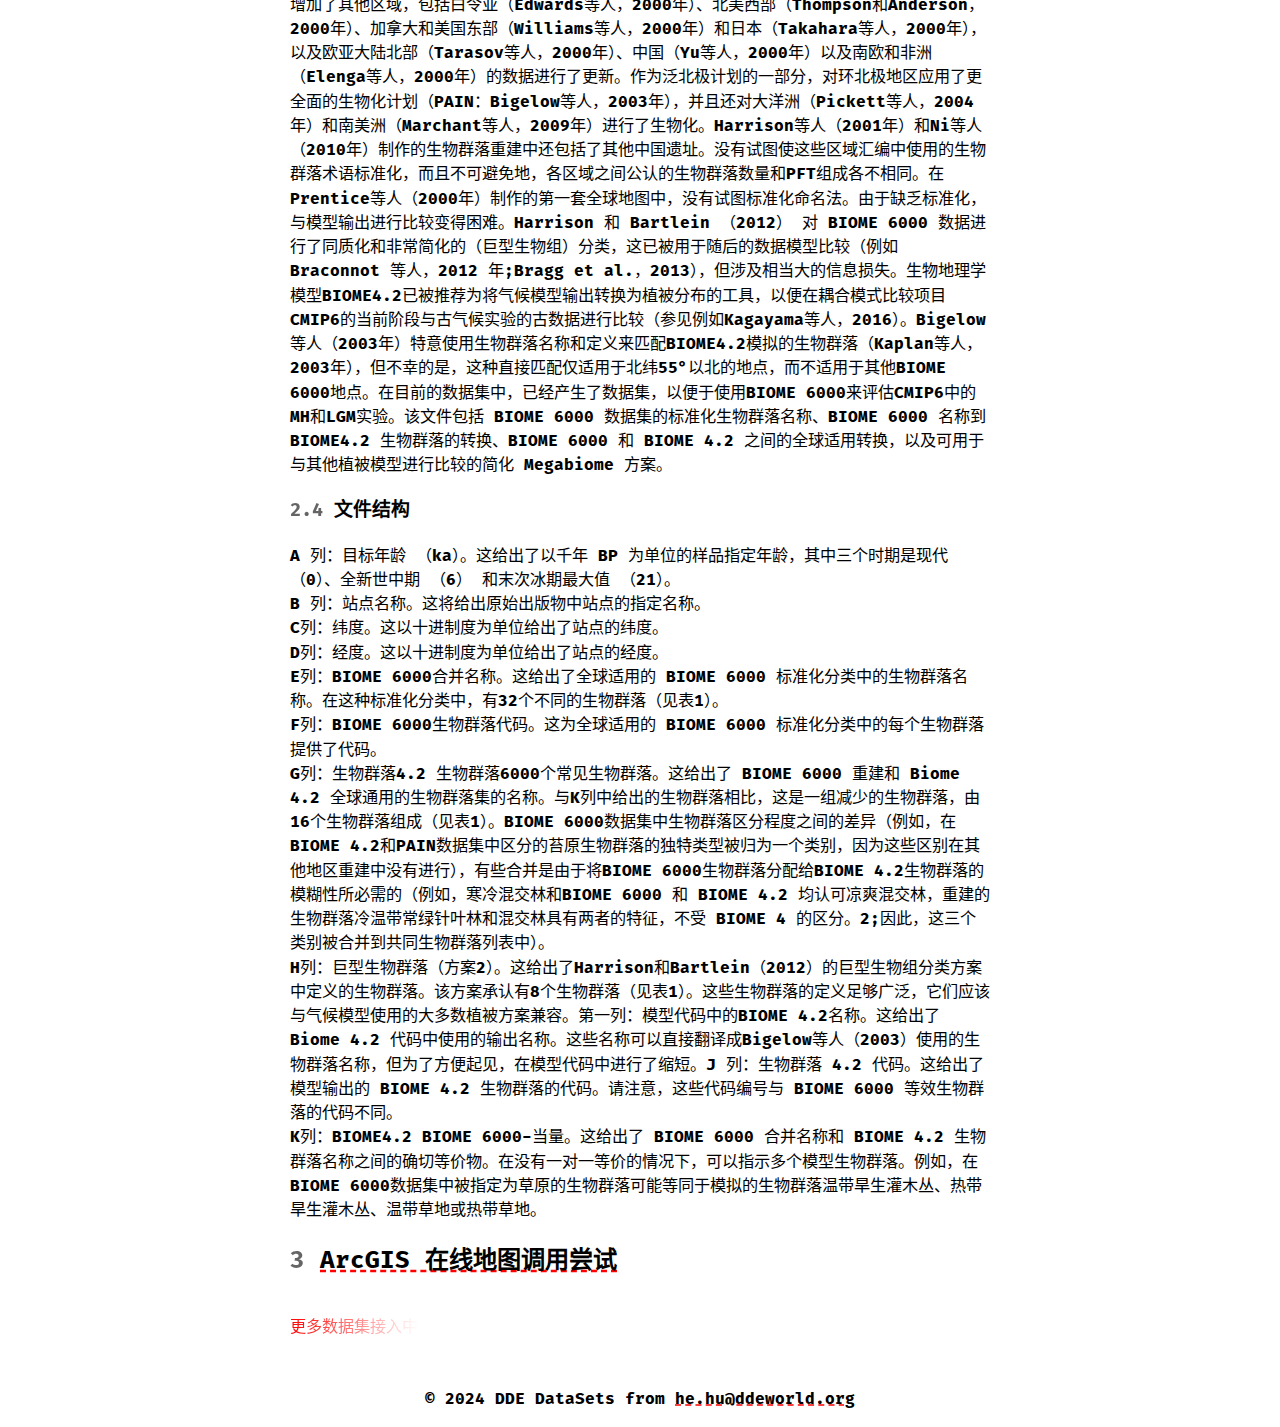
==== commit a7198937: "0.02 改进js注入" ====
--- a/index.html
+++ b/index.html
@@ -1,100 +1,129 @@
 <!DOCTYPE html>
 <html lang="zh-CN">
-  <head>
-    <meta charset="UTF-8" />
-    <meta name="viewport" content="width=device-width, initial-scale=1.0" />
-    <link rel="shortcut icon" href="./asset/pic/icon.svg" type="image/x-icon" />
-    <title>DDE 整理数据集介绍</title>
-    <link rel="stylesheet" href="./asset/css/main.css" />
-    <link rel="stylesheet" href="./asset/css/ddeuse.css" />
-    <script src="./asset/js/main.js"></script>
-    <script src="./asset/js/test.js"></script>
-  </head>
 
-  <body>
-    <header>
-      <button
-        onclick="toggleColorSchemeMode()"
-        id="toggle-color-scheme-change"
-        title="切换深色模式/浅色模式"
-        class="common-button"
-      ></button>
-    </header>
+<head>
+  <meta charset="UTF-8" />
+  <meta name="viewport" content="width=device-width, initial-scale=1.0" />
+  <link rel="shortcut icon" href="./asset/pic/icon.svg" type="image/x-icon" />
+  <title>DDE 整理数据集介绍</title>
+  <script src="./asset/js/main.js"></script>
+  <link rel="stylesheet" href="./asset/css/main.css" />
 
-    <main>
-      <h1 id="titleH1" title="DDE古地理组制作">整理入库数据集</h1>
-      <p>
-        罗列古地理工作组已整理入库的各类地球化学数据集，并将其整理为数据集介绍。
-      </p>
+  <link rel="stylesheet" href="./asset/css/ddeuse.css" />
+  <script src="./asset/js/test.js"></script>
+</head>
 
-      <h2>Zircon_Wu_2023 锆石数据库</h2>
-      <p>
-        全球大陆地壳锆石U-Th-Pb地质年代学数据库，包含 1,351,483 行同位素数据。
-      </p>
-      <h3>数据来源</h3>
-      <p>来源机构：北京大学，Peking University。</p>
-      <p>数据提供者：Wu Yujing</p>
-      <p>数据更新时间：2023年1月1日。</p>
-      <h3>数据集介绍</h3>
-      <h4>数据分布示意</h4>
+<body>
+  <header></header>
 
-      <a href="./asset/pic/data_pic/Zircon_Wu_2023.webp" target="_blank"
-        ><img
-          src="./asset/pic/data_pic/Zircon_Wu_2023-mid.png"
-          title="全球大陆地壳锆石U-Th-Pb地质年代学数据库点位分布示意图"
-          alt="全球大陆地壳锆石U-Th-Pb地质年代学数据库点位分布示意图，其中中国，欧洲，北美南美西部沿海区域的点位较为密集。"
-          style="
+  <main>
+    <h1 id="titleH1" title="DDE古地理组制作">整理入库数据集</h1>
+    <p>
+      罗列古地理工作组已整理入库的各类地球化学数据集，并将其整理为数据集介绍。
+    </p>
+
+    <h2>Zircon_Wu_2023 锆石数据库</h2>
+    <p>
+      全球大陆地壳锆石U-Th-Pb地质年代学数据库，包含 1,351,483 行同位素数据。
+    </p>
+    <h3>数据来源</h3>
+    <p>来源机构：北京大学，Peking University。</p>
+    <p>数据提供者：Wu Yujing</p>
+    <p>数据更新时间：2023年1月1日。</p>
+    <h3>数据集介绍</h3>
+    <h4>数据分布示意</h4>
+
+    <a href="./asset/pic/data_pic/Zircon_Wu_2023.webp" target="_blank"><img
+        src="./asset/pic/data_pic/Zircon_Wu_2023-mid.png" title="全球大陆地壳锆石U-Th-Pb地质年代学数据库点位分布示意图"
+        alt="全球大陆地壳锆石U-Th-Pb地质年代学数据库点位分布示意图，其中中国，欧洲，北美南美西部沿海区域的点位较为密集。" style="
             background-image: url('./asset/pic/data_pic/Zircon_Wu_2023-low.jpg');
-          "
-      /></a>
+          " /></a>
 
-      <p>源数据包含数据和数据参考文献两部分，ER关系图如下：</p>
+    <p>源数据包含数据和数据参考文献两部分，ER关系图如下：</p>
 
-      <h4>ER关系图</h4>
-      <img
-        src="./asset/pic/data_pic/Zircon_Wu_2023ERpic.webp"
-        title="全球大陆地壳锆石U-Th-Pb地质年代学数据库ER关系图"
-        alt="全球大陆地壳锆石U-Th-Pb地质年代学数据库ER关系图, 其中设置入库的同位素数据表主键为zircon_pk，参考文献数据表主键为：zircon_re，两者通过zircon_re列外键约束。"
-        style="
+    <h4>ER关系图</h4>
+    <img src="./asset/pic/data_pic/Zircon_Wu_2023ERpic.webp" title="全球大陆地壳锆石U-Th-Pb地质年代学数据库ER关系图"
+      alt="全球大陆地壳锆石U-Th-Pb地质年代学数据库ER关系图, 其中设置入库的同位素数据表主键为zircon_pk，参考文献数据表主键为：zircon_re，两者通过zircon_re列外键约束。" style="
           background-image: url('./asset/pic/data_pic/Zircon_Wu_2023ERpic.webp');
-        "
-      />
+        " />
+    <p>
+      其中设置入库的同位素数据表主键为zircon_pk，参考文献数据表主键为：zircon_re。
+    </p>
+    <p>
+      将同位素数据表的zircon_re列外键约束至参考文献数据表主键为：zircon_re
+    </p>
 
-      <p>
-        其中设置入库的同位素数据表主键为zircon_pk，参考文献数据表主键为：zircon_re。
-      </p>
-      <p>
-        将同位素数据表的zircon_re列外键约束至参考文献数据表主键为：zircon_re
-      </p>
-      <h4>数据表字段</h4>
+    <h4>数据表字段</h4>
 
-      <h4 class="dynamic-text">待更新</h4>
+    <h4 class="dynamic-text">待更新</h4>
 
-      <h2>
-        <a href="./page/ArcGIS/index.html" target="_blank"
-          >ArcGIS 在线地图调用尝试</a
-        >
-      </h2>
-      <p class="loading-text" data-text="更多数据集待更新...">
-        更多数据集接入中
-      </p>
-    </main>
+    <a href="./page/md/BIOME_6000.md" target="_blank">
+      <h2 id="biome-6000">BIOME 6000 古植被测绘项目</h2>
+    </a>
 
-    <footer>
-      <button
-        type="button"
-        onclick="window.scrollTo({top: 0, behavior: 'smooth'})"
-        title="回到顶端"
-        id="backToTop"
-        class="common-button hidden"
-      >
-        🔺
-      </button>
+    <h3>数据背景</h3>
+    <p>
+      古植被测绘项目（称为BIOME
+      6000：Prentice和Webb，1998年）是在国际地圈-生物圈方案的主持下建立的，旨在重建全新世中期（MH，6ka）和末次冰期（LGM，21ka）的植被模式，明确用于与使用基于植被的气候模型或运行由气候模型输出驱动的生物地理学模型进行的植被模拟进行比较。BIOME
+      6000开发了一种将花粉组合转化为植被重建（生物化）的方法，该方法涉及将单个花粉分类群分类为植物功能类型（PFT），根据其特征或定义PFT表征主要植被类型（生物群落），并应用算法来选择在某个地点代表的最可能的生物群落（Prentice等人，
+      1996年）。 BIOME
+      6000最初为各个地区绘制了地图：欧洲（Prentice等人，1996年），非洲和阿拉伯半岛（Jolly等人，1998年），前苏联和蒙古（Tarasov等人，1998年）和中国（Yu等人，1998年）。随后又增加了其他区域，包括白令亚（Edwards等人，2000年）、北美西部（Thompson和Anderson，2000年）、加拿大和美国东部（Williams等人，2000年）和日本（Takahara等人，2000年），以及欧亚大陆北部（Tarasov等人，2000年）、中国（Yu等人，2000年）以及南欧和非洲（Elenga等人，2000年）的数据进行了更新。作为泛北极计划的一部分，对环北极地区应用了更全面的生物化计划（PAIN：Bigelow等人，2003年），并且还对大洋洲（Pickett等人，2004年）和南美洲（Marchant等人，2009年）进行了生物化。Harrison等人（2001年）和Ni等人（2010年）制作的生物群落重建中还包括了其他中国遗址。没有试图使这些区域汇编中使用的生物群落术语标准化，而且不可避免地，各区域之间公认的生物群落数量和PFT组成各不相同。在Prentice等人（2000年）制作的第一套全球地图中，没有试图标准化命名法。由于缺乏标准化，与模型输出进行比较变得困难。Harrison
+      和 Bartlein （2012） 对 BIOME 6000
+      数据进行了同质化和非常简化的（巨型生物组）分类，这已被用于随后的数据模型比较（例如
+      Braconnot 等人，2012 年;Bragg et
+      al.，2013），但涉及相当大的信息损失。生物地理学模型BIOME4.2已被推荐为将气候模型输出转换为植被分布的工具，以便在耦合模式比较项目CMIP6的当前阶段与古气候实验的古数据进行比较（参见例如Kagayama等人，2016）。Bigelow等人（2003年）特意使用生物群落名称和定义来匹配BIOME4.2模拟的生物群落（Kaplan等人，2003年），但不幸的是，这种直接匹配仅适用于北纬55°以北的地点，而不适用于其他BIOME
+      6000地点。在目前的数据集中，已经产生了数据集，以便于使用BIOME
+      6000来评估CMIP6中的MH和LGM实验。该文件包括 BIOME 6000
+      数据集的标准化生物群落名称、BIOME 6000 名称到 BIOME4.2
+      生物群落的转换、BIOME 6000 和 BIOME 4.2
+      之间的全球适用转换，以及可用于与其他植被模型进行比较的简化 Megabiome
+      方案。
+    </p>
 
-      <p>
-        © 2024 DDE DataSets from
-        <a href="mailto:he.hu@ddeworld.org">he.hu@ddeworld.org</a>
-      </p>
-    </footer>
-  </body>
-</html>
+    <h3>文件结构</h3>
+
+    <p>
+      A 列：目标年龄 （ka）。这给出了以千年 BP
+      为单位的样品指定年龄，其中三个时期是现代 （0）、全新世中期 （6）
+      和末次冰期最大值 （21）。<br />
+      B 列：站点名称。这将给出原始出版物中站点的指定名称。<br />C列：纬度。这以十进制度为单位给出了站点的纬度。<br />D列：经度。这以十进制度为单位给出了站点的经度。<br />E列：BIOME
+      6000合并名称。这给出了全球适用的 BIOME 6000
+      标准化分类中的生物群落名称。在这种标准化分类中，有32个不同的生物群落（见表1）。<br />F列：BIOME
+      6000生物群落代码。这为全球适用的 BIOME 6000
+      标准化分类中的每个生物群落提供了代码。<br />G列：生物群落4.2
+      生物群落6000个常见生物群落。这给出了 BIOME 6000 重建和 Biome 4.2
+      全球通用的生物群落集的名称。与K列中给出的生物群落相比，这是一组减少的生物群落，由16个生物群落组成（见表1）。BIOME
+      6000数据集中生物群落区分程度之间的差异（例如，在BIOME
+      4.2和PAIN数据集中区分的苔原生物群落的独特类型被归为一个类别，因为这些区别在其他地区重建中没有进行），有些合并是由于将BIOME
+      6000生物群落分配给BIOME
+      4.2生物群落的模糊性所必需的（例如，寒冷混交林和BIOME 6000 和 BIOME 4.2
+      均认可凉爽混交林，重建的生物群落冷温带常绿针叶林和混交林具有两者的特征，不受
+      BIOME 4
+      的区分。2;因此，这三个类别被合并到共同生物群落列表中）。<br />H列：巨型生物群落（方案2）。这给出了Harrison和Bartlein（2012）的巨型生物组分类方案中定义的生物群落。该方案承认有8个生物群落（见表1）。这些生物群落的定义足够广泛，它们应该与气候模型使用的大多数植被方案兼容。第一列：模型代码中的BIOME
+      4.2名称。这给出了 Biome 4.2
+      代码中使用的输出名称。这些名称可以直接翻译成Bigelow等人（2003）使用的生物群落名称，但为了方便起见，在模型代码中进行了缩短。J
+      列：生物群落 4.2 代码。这给出了模型输出的 BIOME 4.2
+      生物群落的代码。请注意，这些代码编号与 BIOME 6000
+      等效生物群落的代码不同。<br />K列：BIOME4.2 BIOME 6000-当量。这给出了
+      BIOME 6000 合并名称和 BIOME 4.2
+      生物群落名称之间的确切等价物。在没有一对一等价的情况下，可以指示多个模型生物群落。例如，在BIOME
+      6000数据集中被指定为草原的生物群落可能等同于模拟的生物群落温带旱生灌木丛、热带旱生灌木丛、温带草地或热带草地。
+    </p>
+
+    <h2>
+      <a href="./page/ArcGIS/index.html" target="_blank">ArcGIS 在线地图调用尝试</a>
+    </h2>
+    <p class="loading-text" data-text="更多数据集待更新...">
+      更多数据集接入中
+    </p>
+  </main>
+
+  <footer>
+    <p>
+      © 2024 DDE DataSets from
+      <a href="mailto:he.hu@ddeworld.org">he.hu@ddeworld.org</a>
+    </p>
+  </footer>
+</body>
+
+</html>--- a/asset/css/main.css
+++ b/asset/css/main.css
@@ -32,6 +32,8 @@
 
 html {
   color-scheme: light dark;
+  scroll-behavior: smooth;
+  scroll-padding: 2em;
 }
 
 body {
@@ -213,6 +215,7 @@
 
 h1 {
   counter-reset: h2counter;
+  user-select: none;
 }
 
 h2 {
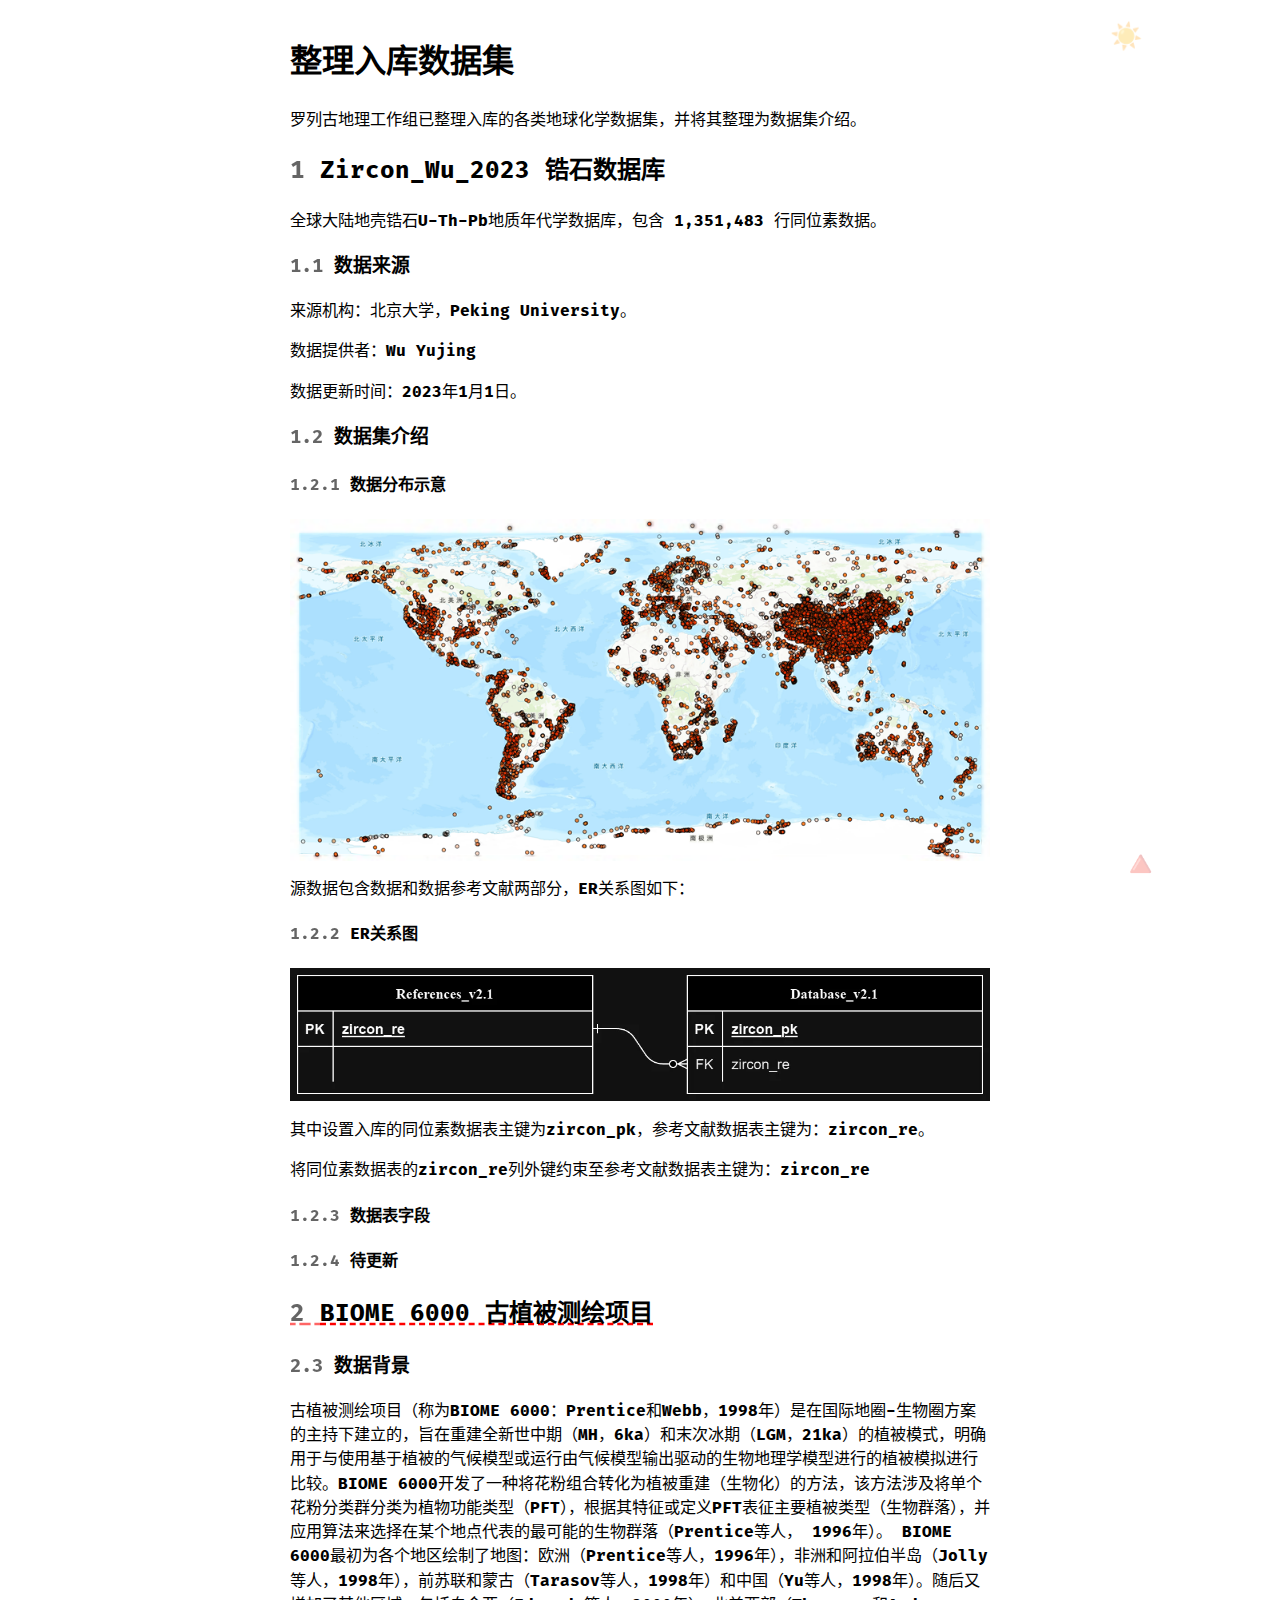
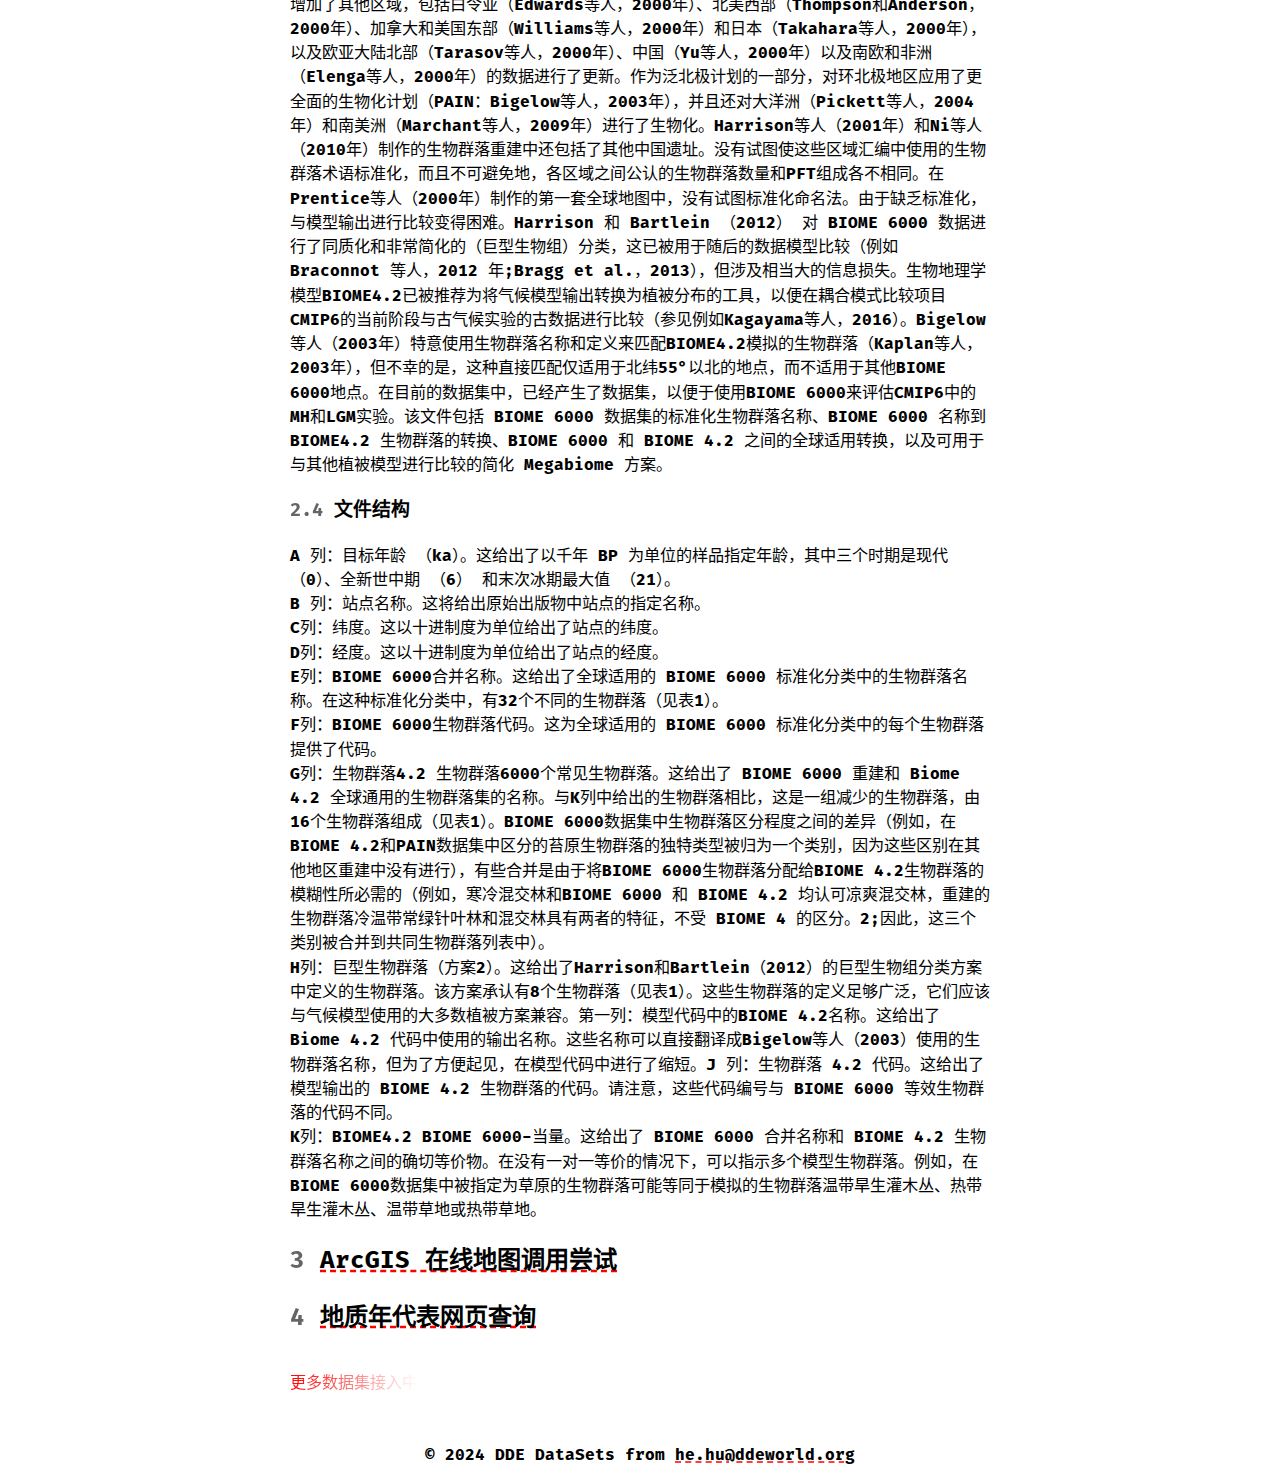
==== commit deb5bd7a: "0.1 年代表搜索" ====
--- a/index.html
+++ b/index.html
@@ -113,6 +113,9 @@
     <h2>
       <a href="./page/ArcGIS/index.html" target="_blank">ArcGIS 在线地图调用尝试</a>
     </h2>
+    <h2>
+      <a href="./page/ddeics.html" target="_blank">地质年代表网页查询</a>
+    </h2>
     <p class="loading-text" data-text="更多数据集待更新...">
       更多数据集接入中
     </p>
--- a/asset/css/main.css
+++ b/asset/css/main.css
@@ -86,6 +86,53 @@
   background-repeat: no-repeat;
   background-size: cover;
   shape-margin: 0.75rem;
+}
+
+/* 搜索框 */
+#searchInput {
+  width: 360px;
+  /* 设置搜索框宽度 */
+  /* height: 40px; */
+  /* 设置搜索框高度 */
+  padding: 10px;
+  /* 内边距，让文本与边框保持一定距离 */
+  border-radius: 20px;
+  /* 圆角效果 */
+  border: 2px solid #4CAF50;
+  /* 边框样式和颜色 */
+  font-size: 16px;
+  /* 字体大小 */
+  box-shadow: 0 0 5px rgba(0, 0, 0, 0.1);
+  /* 添加轻微阴影 */
+  transition: all 0.3s ease;
+  /* 平滑过渡效果 */
+}
+
+/* 鼠标悬停或聚焦时的样式变化 */
+#searchInput:hover,
+#searchInput:focus {
+  border-color: #2E7D32;
+  /* 边框颜色变深，以突出显示 */
+  outline: none;
+  /* 移除轮廓，保持界面整洁 */
+  box-shadow: 0 0 10px rgba(0, 0, 0, 0.2);
+  /* 阴影加深 */
+}
+
+#searchResults {
+  margin-top: 20px;
+  counter-reset: searchresultscounter;
+}
+
+#searchResults div {
+  border-bottom: 1px dashed #ccc;
+  padding: 5px 0;
+}
+
+#searchResults div:before {
+  counter-increment: searchresultscounter;
+  content: counter(searchresultscounter) ".";
+
 }
 
 /* 通用按钮样式 */
@@ -258,8 +305,7 @@
 
 h4::before {
   counter-increment: h4counter;
-  content: counter(h2counter) "." counter(h3counter) "." counter(h4counter)
-    "\0000a0";
+  content: counter(h2counter) "." counter(h3counter) "." counter(h4counter) "\0000a0";
 }
 
 h5::before {
@@ -282,4 +328,4 @@
   visibility: visible;
   filter: brightness(1.5);
   opacity: 1;
-}
+}